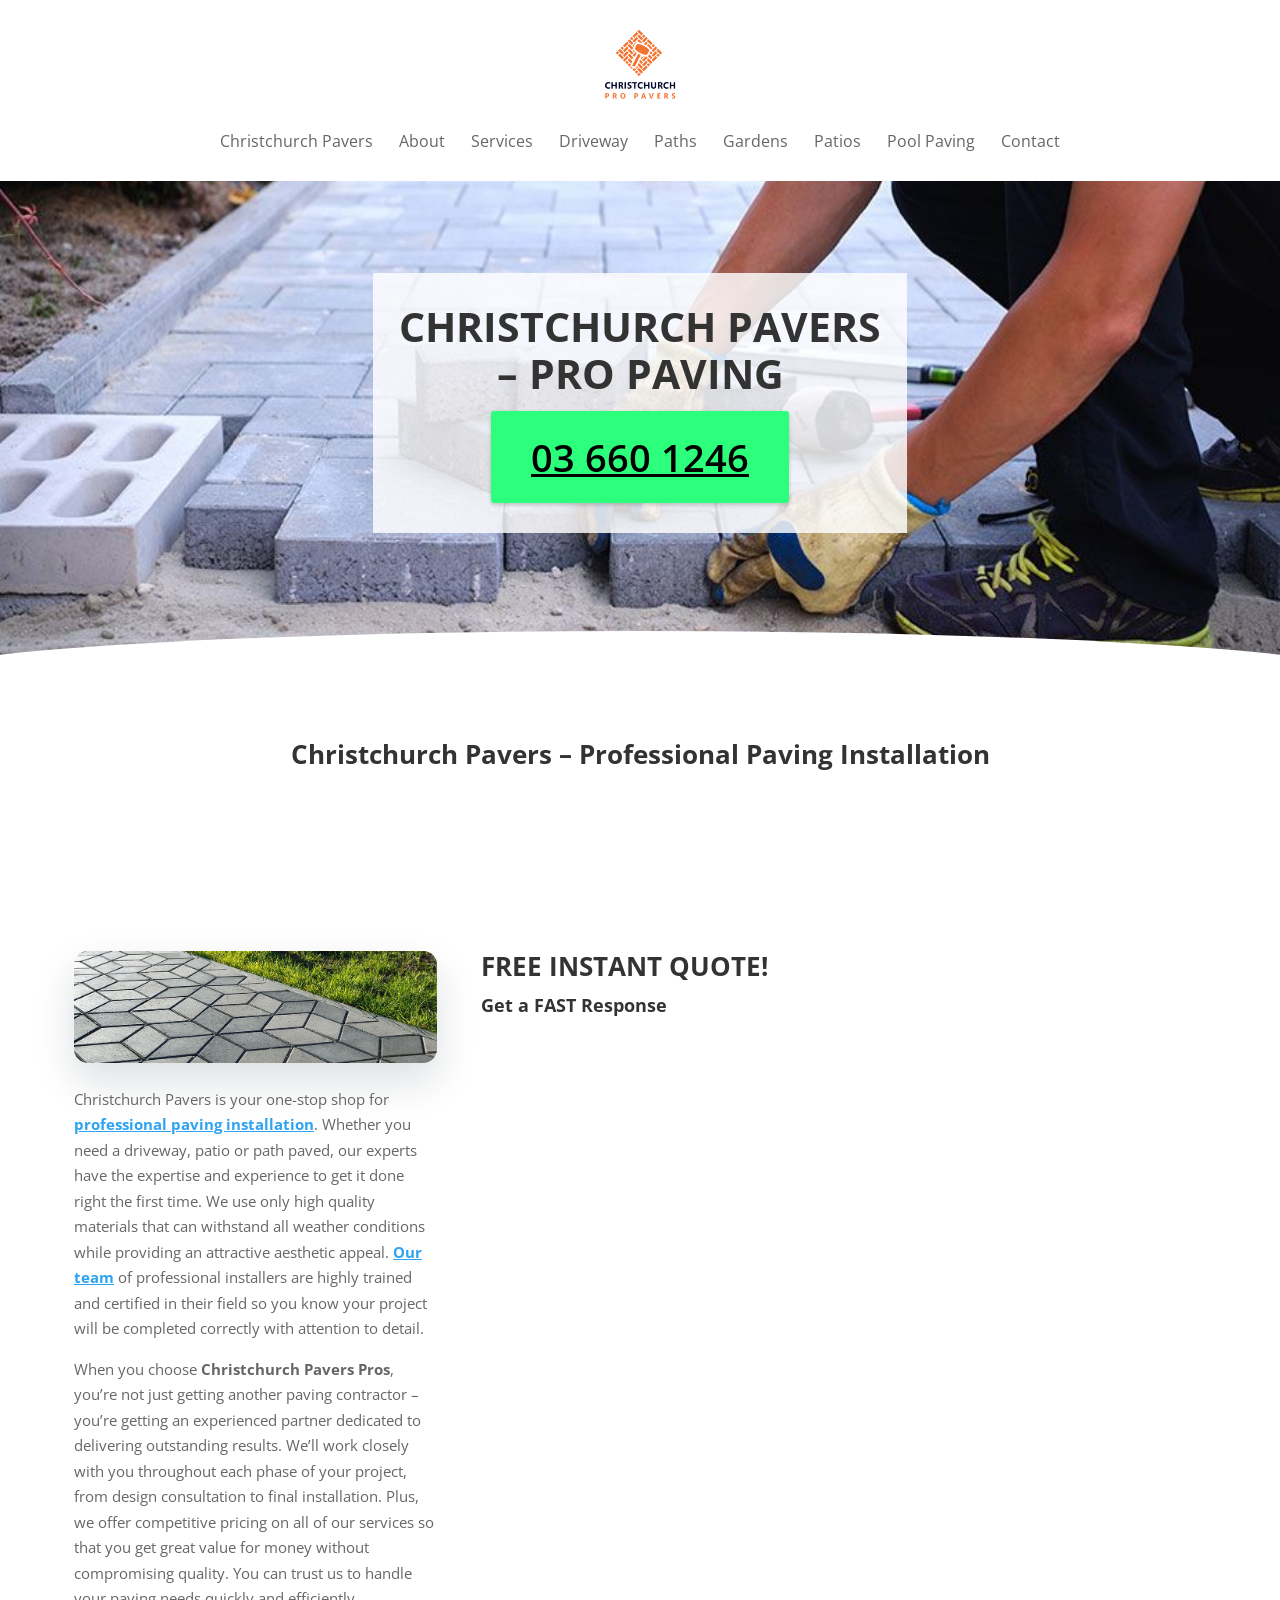
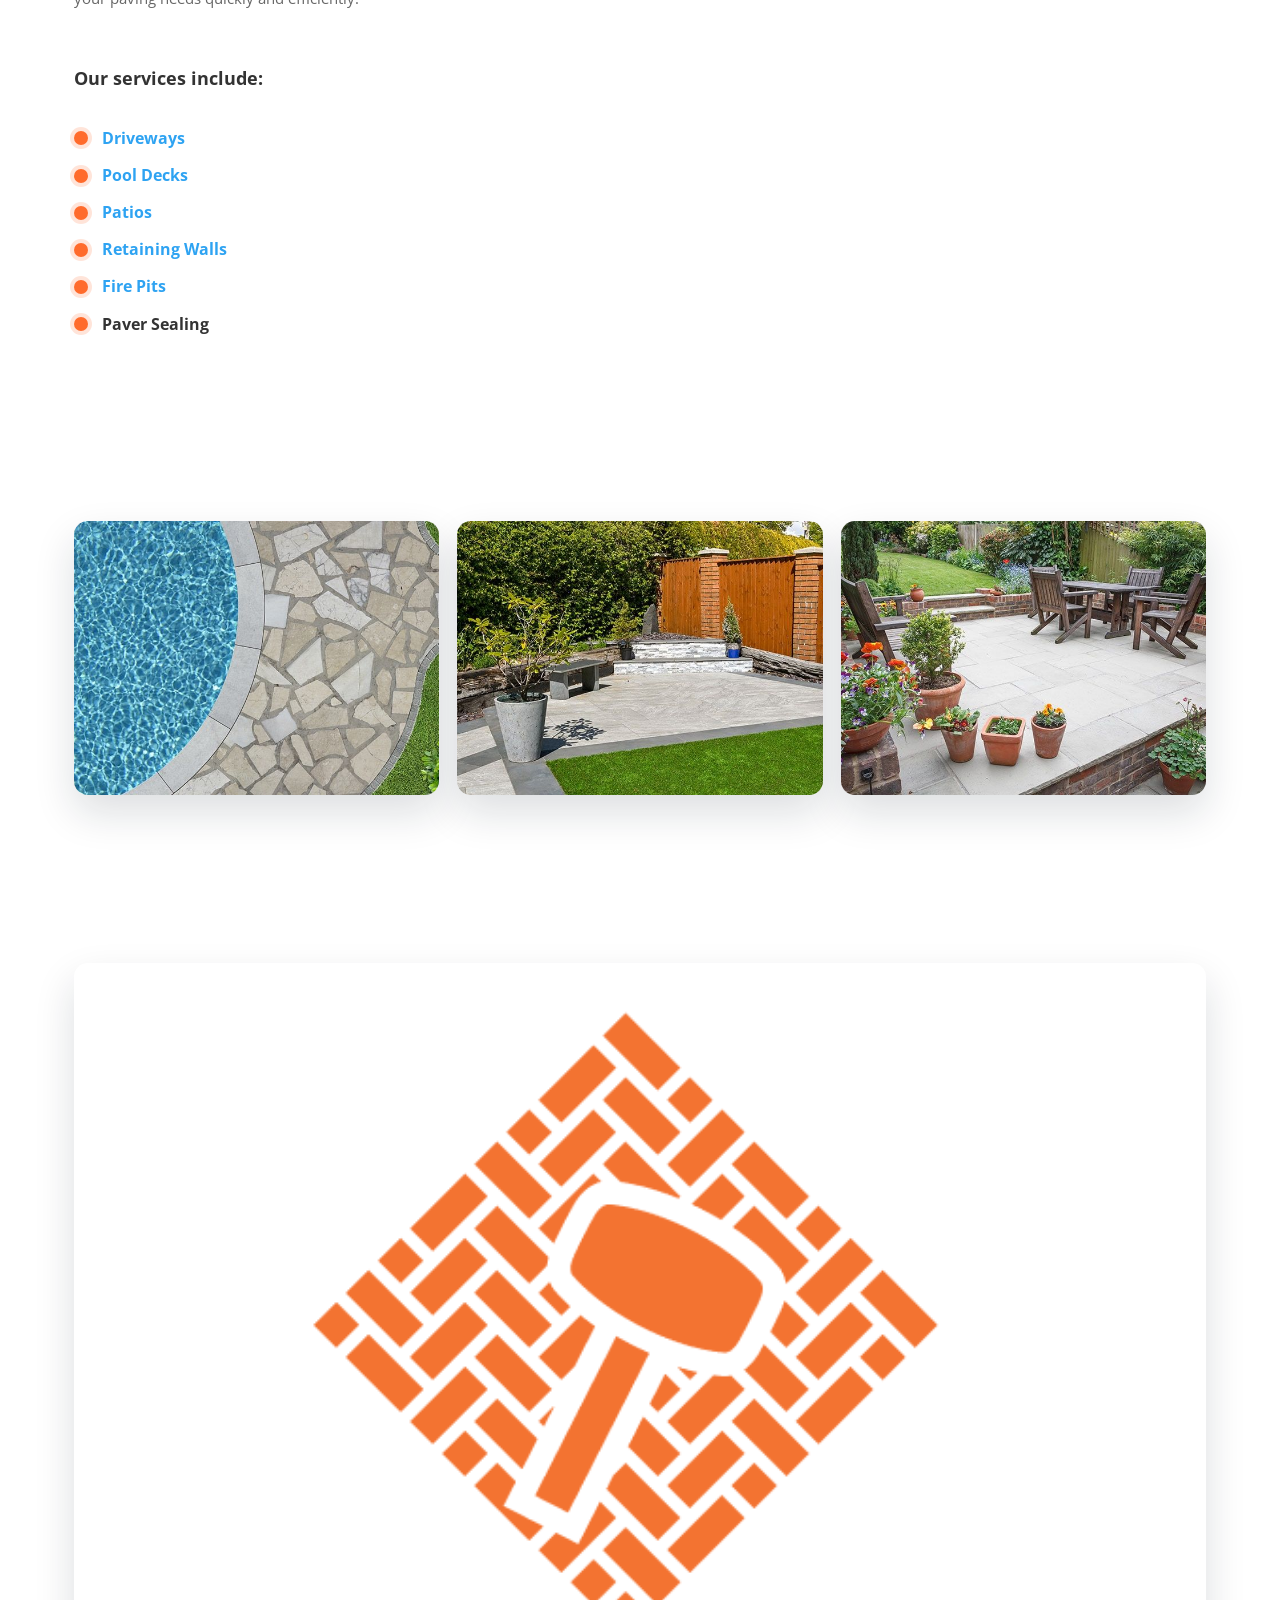
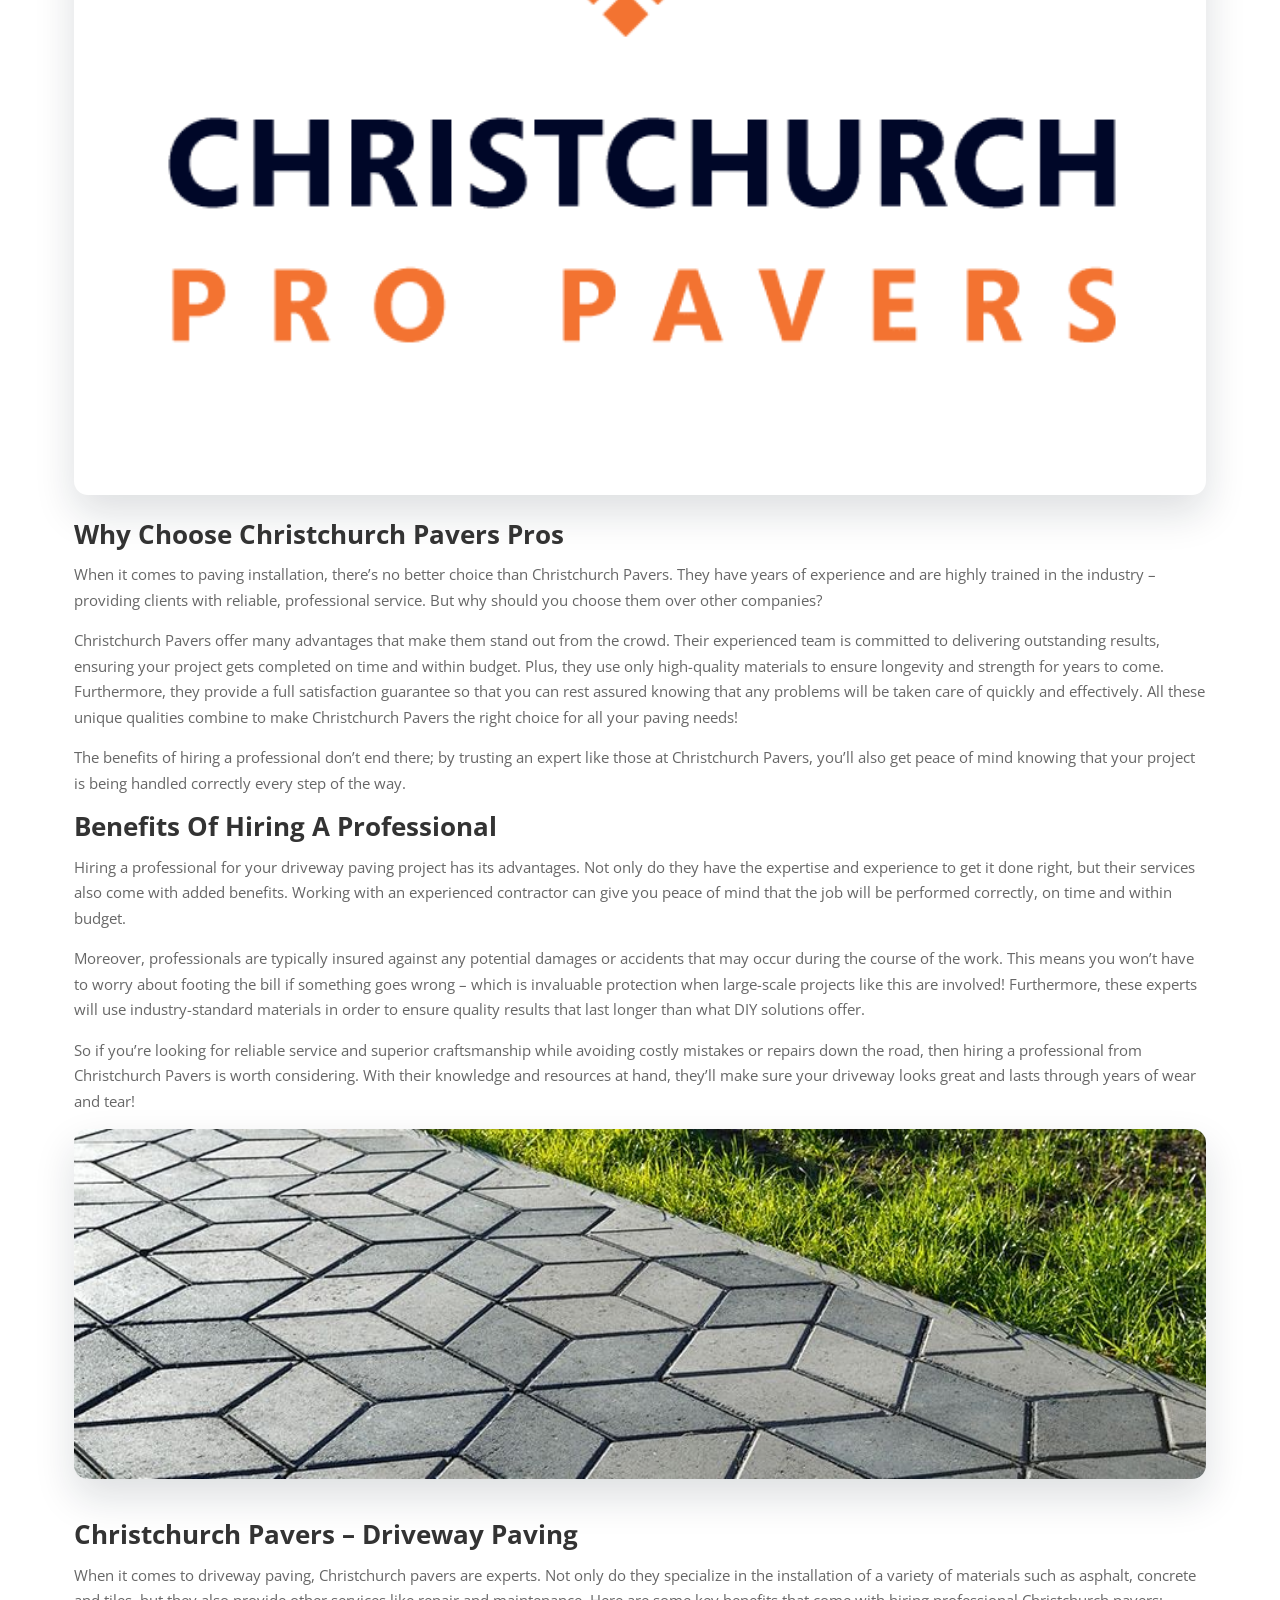
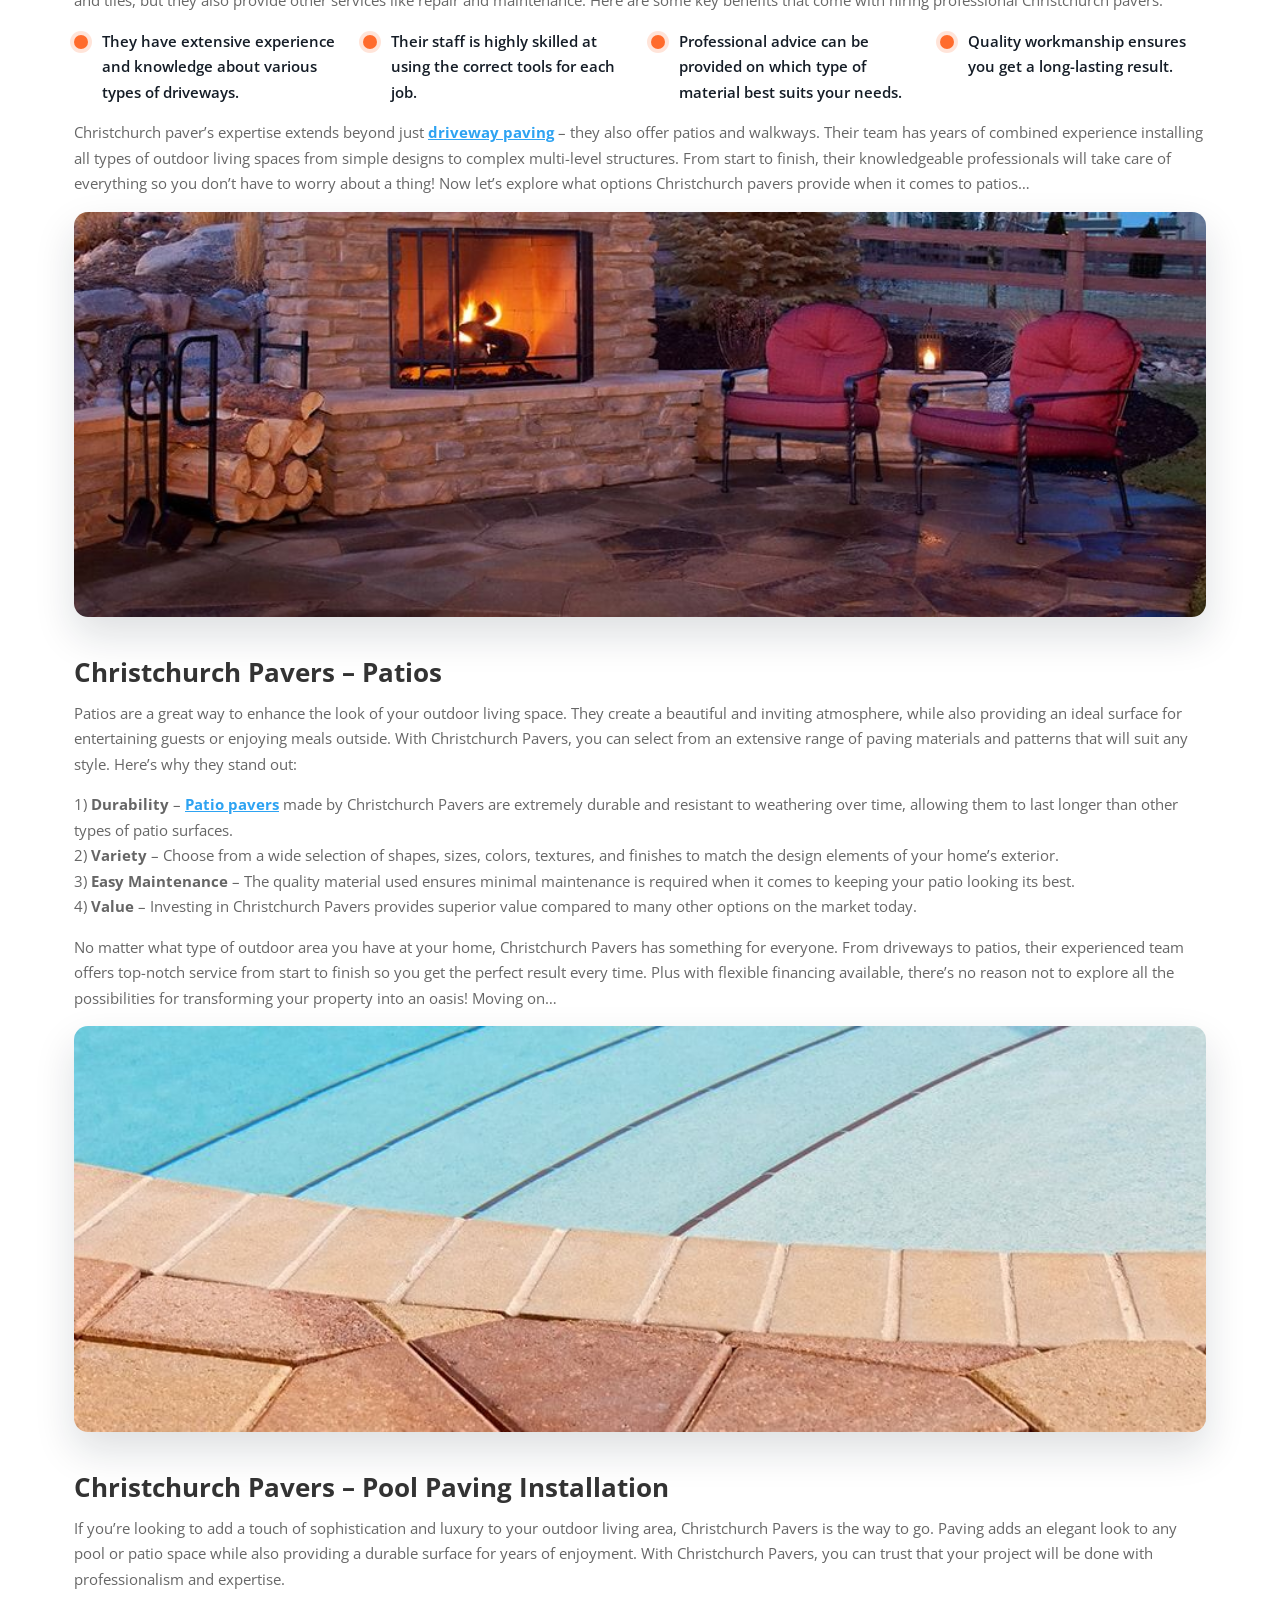
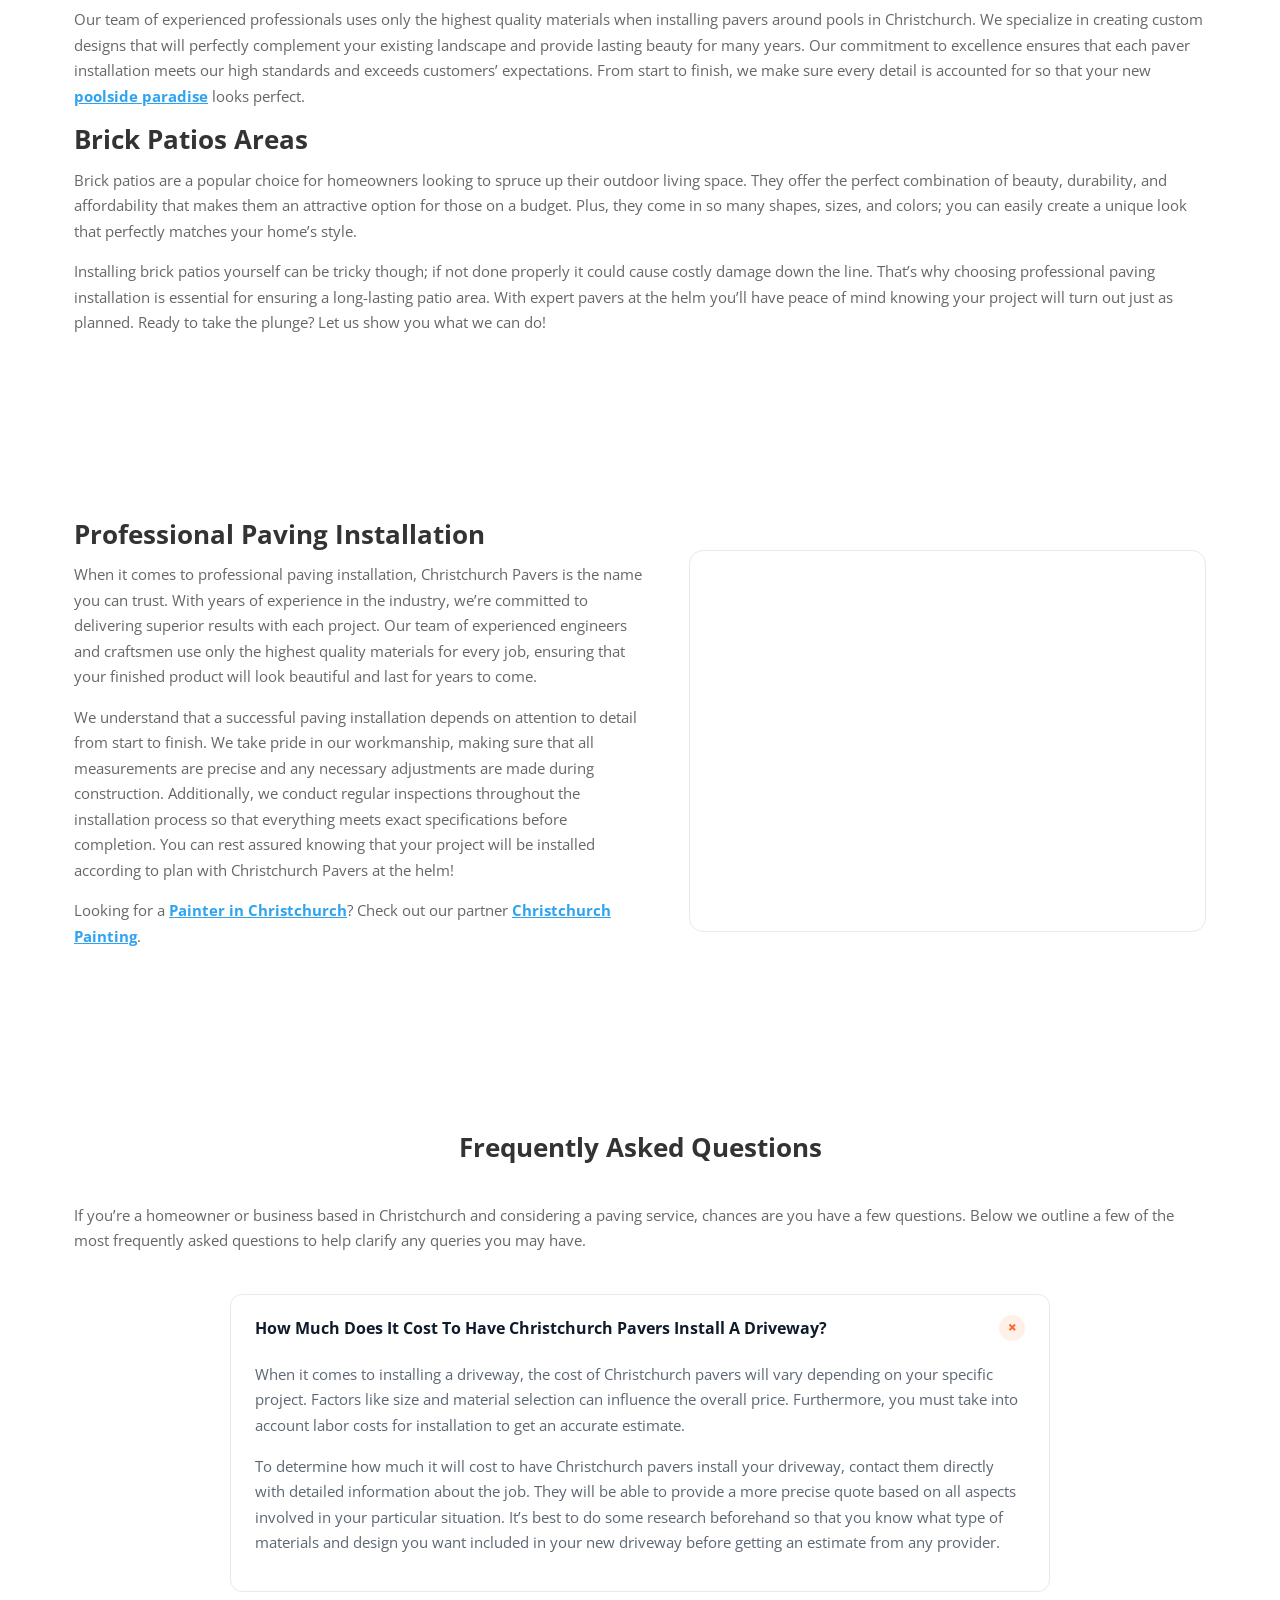
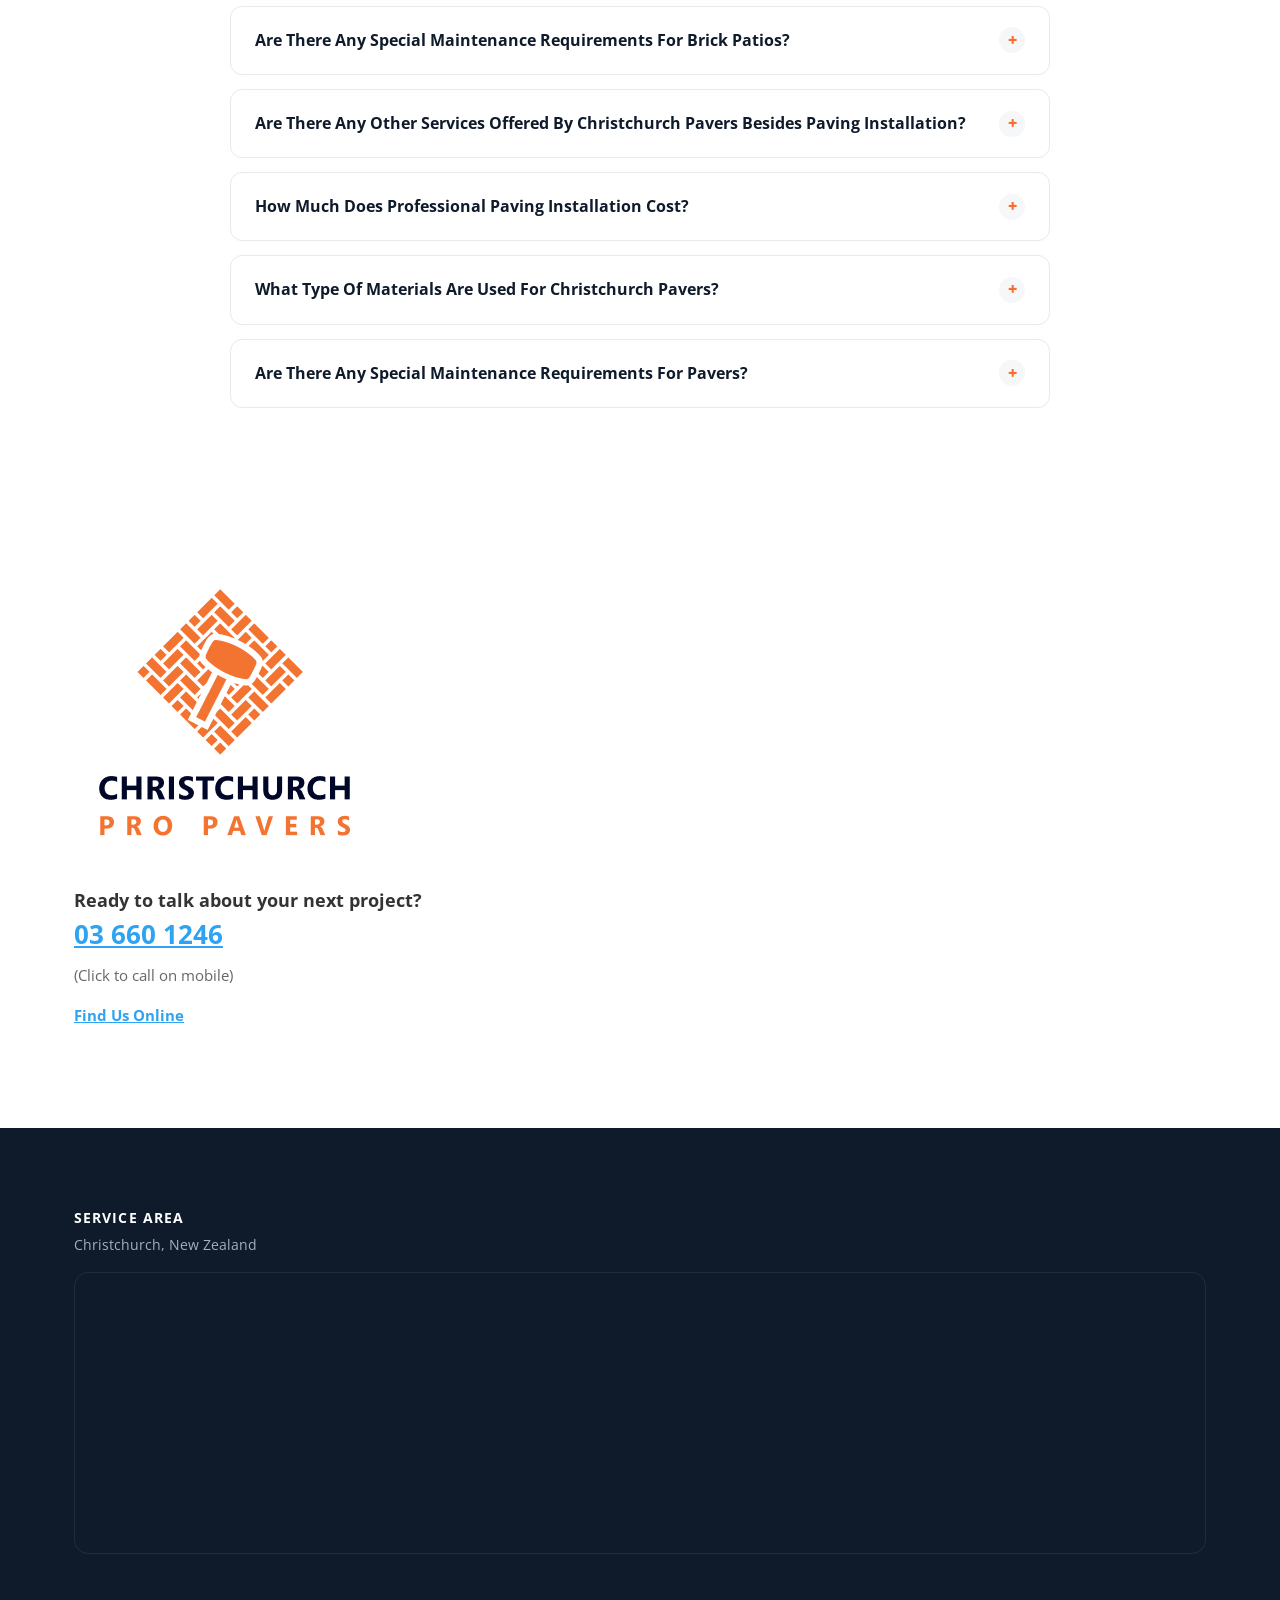
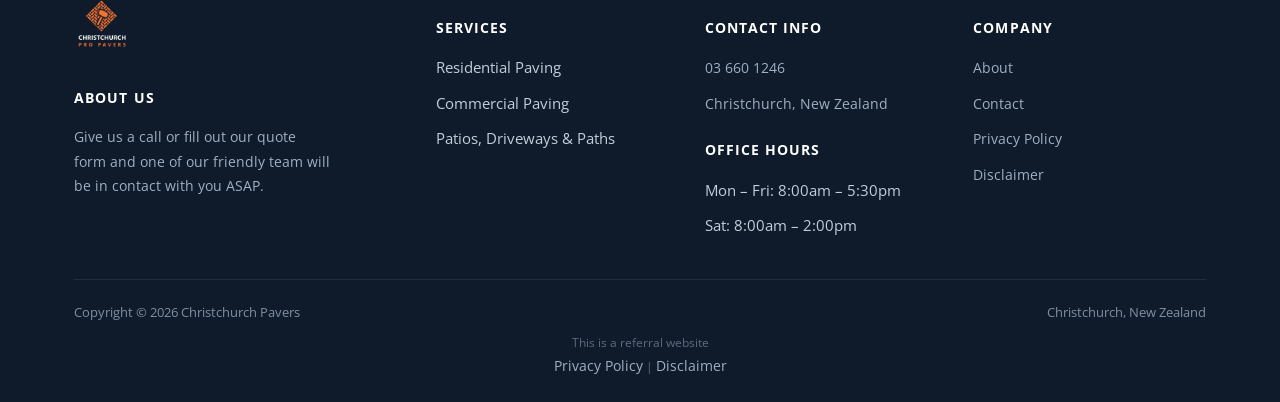
==== index.html @ 4f7d1d45 "Rebuild Christchurch Pavers as fast static site Co-Authored-By: Claude Sonnet 5.5 <noreply@anthropic" ====
<!doctype html>
<html lang="en-NZ">
<head>
<meta charset="UTF-8">
<meta name="viewport" content="width=device-width, initial-scale=1.0">
<link rel="icon" href="/favicon-32.png" sizes="32x32" type="image/png">
<link rel="icon" href="/favicon-192.png" sizes="192x192" type="image/png">
<link rel="apple-touch-icon" href="/apple-touch-icon.png">
<title>Christchurch Pavers - Quality Driveway and Path Paving Solutions</title>
<meta name="description" content="Christchurch Pavers offers a comprehensive range of driveway, pool, and pathway paving services to enhance the beauty of your property.">
<meta name="robots" content="index, follow, max-image-preview:large, max-snippet:-1, max-video-preview:-1">
<link rel="canonical" href="https://christchurchpavers.co.nz/">
<meta property="og:locale" content="en_US">
<meta property="og:type" content="website">
<meta property="og:title" content="Christchurch Pavers - Quality Driveway and Path Paving Solutions">
<meta property="og:description" content="Christchurch Pavers offers a comprehensive range of driveway, pool, and pathway paving services to enhance the beauty of your property.">
<meta property="og:url" content="https://christchurchpavers.co.nz/">
<meta property="og:site_name" content="Christchurch Pavers - Expert Paving">
<meta property="og:image" content="https://christchurchpavers.co.nz/images/Christchurch-Paving-Logo-Square-300x300.png">
<meta name="twitter:card" content="summary_large_image">
<script type="application/ld+json">{"@context": "https://schema.org", "@graph": [{"@type": "WebPage", "@id": "https://christchurchpavers.co.nz/", "url": "https://christchurchpavers.co.nz/", "name": "Christchurch Pavers - Quality Driveway and Path Paving Solutions", "isPartOf": {"@id": "https://christchurchpavers.co.nz/#website"}, "primaryImageOfPage": {"@id": "https://christchurchpavers.co.nz/#primaryimage"}, "image": {"@id": "https://christchurchpavers.co.nz/#primaryimage"}, "thumbnailUrl": "https://christchurchpavers.co.nz/images/Christchurch-Paving-Logo-Square-300x300.png", "datePublished": "2023-02-05T16:10:13+00:00", "dateModified": "2024-02-28T01:33:51+00:00", "description": "Christchurch Pavers offers a comprehensive range of driveway, pool, and pathway paving services to enhance the beauty of your property.", "breadcrumb": {"@id": "https://christchurchpavers.co.nz/#breadcrumb"}, "inLanguage": "en-US", "potentialAction": [{"@type": "ReadAction", "target": ["https://christchurchpavers.co.nz/"]}]}, {"@type": "ImageObject", "inLanguage": "en-US", "@id": "https://christchurchpavers.co.nz/#primaryimage", "url": "https://christchurchpavers.co.nz/images/Christchurch-Paving-Logo-Square.png", "contentUrl": "https://christchurchpavers.co.nz/images/Christchurch-Paving-Logo-Square.png", "width": 600, "height": 600, "caption": "Christchurch Pavers - Expert Paving"}, {"@type": "BreadcrumbList", "@id": "https://christchurchpavers.co.nz/#breadcrumb", "itemListElement": [{"@type": "ListItem", "position": 1, "name": "Home"}]}, {"@type": "WebSite", "@id": "https://christchurchpavers.co.nz/#website", "url": "https://christchurchpavers.co.nz/", "name": "Christchurch Pavers - Expert Paving", "description": "Christchurch Pavers - Transform Your Driveway, Pool and Paths", "inLanguage": "en-US"}]}</script>
<script type="application/ld+json">{"@context": "https://schema.org", "@type": "LocalBusiness", "name": "Christchurch Pavers", "image": "https://christchurchpavers.co.nz/images/Christchurch-Paving-Logo-Square.png.webp", "@id": "", "url": "https://christchurchpavers.co.nz/", "telephone": "03 660 1246", "address": {"@type": "PostalAddress", "streetAddress": "Christchurch", "addressLocality": "Christchurch", "postalCode": "8011", "addressCountry": "NZ"}, "geo": {"@type": "GeoCoordinates", "latitude": -43.5325812, "longitude": 172.6402414}, "openingHoursSpecification": [{"@type": "OpeningHoursSpecification", "dayOfWeek": ["Monday", "Tuesday", "Wednesday", "Thursday", "Friday"], "opens": "08:00", "closes": "17:30"}, {"@type": "OpeningHoursSpecification", "dayOfWeek": "Saturday", "opens": "08:00", "closes": "14:00"}]}</script>
<script type="application/ld+json">{"@context": "https://schema.org", "@type": "FAQPage", "mainEntity": [{"@type": "Question", "name": "How Much Does It Cost To Have Christchurch Pavers Install A Driveway?", "acceptedAnswer": {"@type": "Answer", "text": "When it comes to installing a driveway, the cost of Christchurch pavers will vary depending on your specific project. Factors like size and material selection can influence the overall price. Furthermore, you must take into account labor costs for installation to get an accurate estimate. To determine how much it will cost to have Christchurch pavers install your driveway, contact them directly with detailed information about the job. They will be able to provide a more precise quote based on all aspects involved in your particular situation. It’s best to do some research beforehand so that you know what type of materials and design you want included in your new driveway before getting an estimate from any provider."}}, {"@type": "Question", "name": "Are There Any Special Maintenance Requirements For Brick Patios?", "acceptedAnswer": {"@type": "Answer", "text": "When it comes to maintaining a brick patio, there are certain considerations that should be taken into account. Firstly, one needs to determine what type of material the patio is made of – whether it’s pavers or bricks – as this will affect the maintenance required. Secondly, regular sweeping and cleaning can help prevent dirt build-up and weeds from growing between the gaps in the bricks. Thirdly, sealing can also help protect against stains and fading due to weather exposure. Finally, if any repairs need to be done such as replacing cracked or missing bricks, they should be carried out promptly and correctly with appropriate materials for best results. It is also important to inspect your paver installation regularly and take corrective action when necessary. By following these steps you can ensure that your brick patio remains looking its best all year round!"}}, {"@type": "Question", "name": "Are There Any Other Services Offered By Christchurch Pavers Besides Paving Installation?", "acceptedAnswer": {"@type": "Answer", "text": "When it comes to outdoor paving, Christchurch Pavers offers a range of services beyond just installation. From design and construction assistance to maintenance and repair, they have you covered every step of the way. With their expertise in all things patio-related, clients can rest assured that any project entrusted to them will be done right the first time around. Christchurch Pavers also provides specialty products such as joint sand, sealers, edging stones, and more for an enhanced look and extended durability. They even offer complimentary consultations so customers can get accurate advice on what options best suit their needs – from choosing the perfect paver shape or style to selecting complementary colors and materials. All these extras make sure your patio is designed with longevity in mind. No matter which service you seek out, Christchurch Pavers has got you covered when it comes to creating beautiful patios that are built to last. Their knowledgeable staff can help guide even novice DIYers through each stage of the process up until completion – giving you peace of mind knowing that your new outdoor living space is properly taken care of at every turn!"}}, {"@type": "Question", "name": "How Much Does Professional Paving Installation Cost?", "acceptedAnswer": {"@type": "Answer", "text": "When it comes to professional paving installation, cost is an important factor. This type of project can vary greatly depending on the materials chosen, size and complexity of the job, as well as any special features you may want included. As such, there’s no one-size-fits-all answer when it comes to pricing out a pool paver installation in Christchurch. That being said, experienced professionals should be able to provide a reliable estimate based on your unique needs once they have seen the site and know exactly what is required. It’s best practice to get multiple quotes from different contractors before making a final decision – this way you’ll be sure that you’re getting the most competitive rate for quality work."}}, {"@type": "Question", "name": "What Type Of Materials Are Used For Christchurch Pavers?", "acceptedAnswer": {"@type": "Answer", "text": "When considering the installation of Christchurch pavers, it’s important to understand what type of materials are used. Pavers in this region tend to be composed of concrete or brick and come in a variety of colors and finishes. The material chosen is not only an aesthetic choice but also has an impact on wear-resistance and longevity: Concrete pavers – these offer durability and affordability for homeowners; they’re available in a wide range of colors and textures, making them a popular option. Brick pavers – made from clay, these long-lasting materials create an attractive look for driveways and pathways that require little maintenance. Granite pavers – with their natural beauty and robustness, granite can make any outdoor space stand out from the crowd while remaining resistant to weather damage. Limestone pavers – limestone’s subtle color variations bring a unique character to your landscape design while retaining its strength against foot traffic. No matter which material you choose, all provide excellent performance when correctly installed. Each paver offers its own benefits that will contribute to the overall appearance of your outdoor area – so deciding which one works best for you isn’t something to take lightly!"}}, {"@type": "Question", "name": "Are There Any Special Maintenance Requirements For Pavers?", "acceptedAnswer": {"@type": "Answer", "text": "Paving installation can be a great way to spruce up your outdoor space, but there are also important maintenance requirements that come along with it. Pavers require special attention in order for them to last and look their best. Therefore, it’s vital to understand the specific needs of your pavers before you make any investment into professional paving installation. The main thing that you need to keep an eye on when it comes to maintaining pavers is their joints. The sand or other material filling between the individual pavers may become displaced over time due to foot traffic or even weather conditions like rain or wind. When this happens, it will cause the surface of the pavement to sink which could lead to further damage down the line if left unchecked. To prevent this from happening, you should periodically check the jointing materials and re-fill any gaps as needed. Additionally, regular sweeping and pressure washing can help remove dirt buildup and keep your paver area looking its best."}}]}</script>
<link rel="preconnect" href="https://fonts.googleapis.com">
<link rel="preconnect" href="https://fonts.gstatic.com" crossorigin>
<link rel="preload" as="style" href="https://fonts.googleapis.com/css2?family=Open+Sans:wght@400;600;700;800&display=swap" onload="this.onload=null;this.rel='stylesheet'">
<noscript><link rel="stylesheet" href="https://fonts.googleapis.com/css2?family=Open+Sans:wght@400;600;700;800&display=swap"></noscript>
<link rel="stylesheet" href="/css/style.css">
</head>
<body class="">
<header class="classic">
  <div class="c-head wrap">
    <a href="/" class="brand"><img src="/images/Christchurch-Paving-Logo-Square.png" alt="Christchurch Pavers" width="600" height="600"></a>
    <nav class="links"><a href="/">Christchurch Pavers</a><a href="/about/">About</a><a href="/services/">Services</a><a href="/driveway-paving/">Driveway</a><a href="/paths-paving/">Paths</a><a href="/gardens-paving/">Gardens</a><a href="/patios-paving/">Patios</a><a href="/pool-paving/">Pool Paving</a><a href="/contact/">Contact</a></nav>
    <button type="button" class="hamburger-btn" id="hamburgerBtn" aria-label="Open menu" aria-expanded="false"><svg viewBox="0 0 24 24" fill="none" stroke="#fff" stroke-width="2.4" stroke-linecap="round" stroke-linejoin="round"><path d="M4 7h16M4 12h16M4 17h16"/></svg></button>
  </div>
  <div class="mobile-menu" id="mobileMenu"><a href="/">Christchurch Pavers</a><a href="/about/">About</a><a href="/services/">Services</a><a href="/driveway-paving/">Driveway</a><a href="/paths-paving/">Paths</a><a href="/gardens-paving/">Gardens</a><a href="/patios-paving/">Patios</a><a href="/pool-paving/">Pool Paving</a><a href="/contact/">Contact</a><a href="tel:036601246" class="mobile-menu-phone">Call 03 660 1246</a></div>
</header>
<main>
<section class="hero-c" id="top"><div class="hero-c-box"><div class="row"><div class="text"><h1>CHRISTCHURCH PAVERS – PRO PAVING</h1></div><p class="btn-wrap"><a class="btn btn-primary" href="tel:036601246">03 660 1246</a></p></div></div></section>
<section class=""><div class="wrap"><div class="row"><div class="text"><h2>Christchurch Pavers – Professional Paving Installation</h2></div></div></div></section>
<section class=""><div class="wrap"><div class="row cols cols-2 formrow"><div class="col"><div class="figure"><img src="/images/christchurch-pavers-pros-driveway.jpg" alt="Christchurch Pavers Northshore" width="929" height="287" loading="lazy" decoding="async"></div><div class="text"><p>Christchurch Pavers is your one-stop shop for <a href="/services/">professional paving installation</a>. Whether you need a driveway, patio or path paved, our experts have the expertise and experience to get it done right the first time. We use only high quality materials that can withstand all weather conditions while providing an attractive aesthetic appeal. <a href="/about/">Our team</a> of professional installers are highly trained and certified in their field so you know your project will be completed correctly with attention to detail.</p>
<p>When you choose <strong>Christchurch Pavers Pros</strong>, you’re not just getting another paving contractor – you’re getting an experienced partner dedicated to delivering outstanding results. We’ll work closely with you throughout each phase of your project, from design consultation to final installation. Plus, we offer competitive pricing on all of our services so that you get great value for money without compromising quality. You can trust us to handle your paving needs quickly and efficiently.</p>
<p>​</p>
<h3>Our services include:<br>​</h3>
<ul>
<li>
<h4><a href="https://taurangapaving.co.nz/driveway-paving/" target="_blank" rel="noopener"><strong>Driveways</strong></a></h4>
</li>
<li>
<h4><a href="https://taurangapaving.co.nz/pool-decks/" target="_blank" rel="noopener"><strong>Pool Decks</strong></a></h4>
</li>
<li>
<h4><a href="https://taurangapaving.co.nz/patios-paving/" target="_blank" rel="noopener"><strong>Patios</strong></a></h4>
</li>
<li>
<h4><a href="https://taurangapaving.co.nz/retaining-walls/" target="_blank" rel="noopener"><strong>Retaining Walls</strong></a></h4>
</li>
<li>
<h4><a href="https://taurangapaving.co.nz/fire-pits/" target="_blank" rel="noopener"><strong>Fire Pits</strong></a></h4>
</li>
<li>
<h4><strong>Paver Sealing​</strong></h4>
</li>
</ul></div></div><div class="col"><div class="text"><h2>FREE INSTANT QUOTE!</h2>
<h3>Get a FAST Response</h3></div><div class="form-card"><iframe src="https://api.leadconnectorhq.com/widget/form/TY1A37wV2h4h6ZM61Xh2" style="width:100%;height:100%;min-height:683px;border:none;border-radius:14px" id="inline-TY1A37wV2h4h6ZM61Xh2" data-layout="{'id':'INLINE'}" data-trigger-type="alwaysShow" data-trigger-value="" data-activation-type="alwaysActivated" data-activation-value="" data-deactivation-type="neverDeactivate" data-deactivation-value="" data-form-name="CHCH Pavers" data-height="683" data-layout-iframe-id="inline-TY1A37wV2h4h6ZM61Xh2" data-form-id="TY1A37wV2h4h6ZM61Xh2" data-cookie-consent="true" data-cookie-consent-provider="auto" title="CHCH Pavers"></iframe></div></div></div></div></section>
<section class=""><div class="wrap"><div class="row gallery-grid"><div class="figure"><img src="/images/christchurch-pavers-pros-pool-decking-1.jpg" alt="Christchurch Pool Decking pavers" width="800" height="480" loading="lazy" decoding="async"></div><div class="figure"><img src="/images/christchurch-pavers-pros-outdoor-spaces.jpg" alt="Patio Builders BOP" width="800" height="480" loading="lazy" decoding="async"></div><div class="figure"><img src="/images/christchurch-pavers-pros-patio-1.jpg" alt="Christchurch New patio design" width="800" height="480" loading="lazy" decoding="async"></div></div></div></section>
<section class=""><div class="wrap"><div class="row"><div class="figure"><img src="/images/Christchurch-Paving-Logo-Square.png" alt="Christchurch Pavers - Expert Paving" width="600" height="600" loading="lazy" decoding="async"></div><div class="text"><h2>Why Choose Christchurch Pavers Pros</h2>
<p>When it comes to paving installation, there’s no better choice than Christchurch Pavers. They have years of experience and are highly trained in the industry – providing clients with reliable, professional service. But why should you choose them over other companies?</p>
<p>Christchurch Pavers offer many advantages that make them stand out from the crowd. Their experienced team is committed to delivering outstanding results, ensuring your project gets completed on time and within budget. Plus, they use only high-quality materials to ensure longevity and strength for years to come. Furthermore, they provide a full satisfaction guarantee so that you can rest assured knowing that any problems will be taken care of quickly and effectively. All these unique qualities combine to make Christchurch Pavers the right choice for all your paving needs!</p>
<p>The benefits of hiring a professional don’t end there; by trusting an expert like those at Christchurch Pavers, you’ll also get peace of mind knowing that your project is being handled correctly every step of the way.</p></div><div class="text"><h2>Benefits Of Hiring A Professional</h2>
<p>Hiring a professional for your driveway paving project has its advantages. Not only do they have the expertise and experience to get it done right, but their services also come with added benefits. Working with an experienced contractor can give you peace of mind that the job will be performed correctly, on time and within budget.</p>
<p>Moreover, professionals are typically insured against any potential damages or accidents that may occur during the course of the work. This means you won’t have to worry about footing the bill if something goes wrong – which is invaluable protection when large-scale projects like this are involved! Furthermore, these experts will use industry-standard materials in order to ensure quality results that last longer than what DIY solutions offer.</p>
<p>So if you’re looking for reliable service and superior craftsmanship while avoiding costly mistakes or repairs down the road, then hiring a professional from Christchurch Pavers is worth considering. With their knowledge and resources at hand, they’ll make sure your driveway looks great and lasts through years of wear and tear!</p>
</div><div class="figure"><img src="/images/christchurch-pavers-pros-driveway.jpg" alt="Christchurch Pavers in Northshore Image" width="929" height="287" loading="lazy" decoding="async"></div></div><div class="row"><div class="text"><h2>Christchurch Pavers – Driveway Paving</h2>
<p>When it comes to driveway paving, Christchurch pavers are experts. Not only do they specialize in the installation of a variety of materials such as asphalt, concrete and tiles, but they also provide other services like repair and maintenance. Here are some key benefits that come with hiring professional Christchurch pavers:</p>
<ul>
<li>They have extensive experience and knowledge about various types of driveways.</li>
<li>Their staff is highly skilled at using the correct tools for each job.</li>
<li>Professional advice can be provided on which type of material best suits your needs.</li>
<li>Quality workmanship ensures you get a long-lasting result.</li>
</ul>
<p>Christchurch paver’s expertise extends beyond just <a href="/driveway-paving/">driveway paving</a> – they also offer patios and walkways. Their team has years of combined experience installing all types of outdoor living spaces from simple designs to complex multi-level structures. From start to finish, their knowledgeable professionals will take care of everything so you don’t have to worry about a thing! Now let’s explore what options Christchurch pavers provide when it comes to patios…</p></div><div class="figure"><img src="/images/christchurch-pavers-patio-pavers.jpg" alt="Patio Paving today" width="929" height="333" loading="lazy" decoding="async"></div></div><div class="row"><div class="text"><h2>Christchurch Pavers – Patios</h2>
<p>Patios are a great way to enhance the look of your outdoor living space. They create a beautiful and inviting atmosphere, while also providing an ideal surface for entertaining guests or enjoying meals outside. With Christchurch Pavers, you can select from an extensive range of paving materials and patterns that will suit any style. Here’s why they stand out:</p>
<p>1) <strong>Durability</strong> – <a href="/patios-paving/">Patio pavers</a> made by Christchurch Pavers are extremely durable and resistant to weathering over time, allowing them to last longer than other types of patio surfaces.<br>2) <strong>Variety</strong> – Choose from a wide selection of shapes, sizes, colors, textures, and finishes to match the design elements of your home’s exterior.<br>3) <strong>Easy Maintenance</strong> – The quality material used ensures minimal maintenance is required when it comes to keeping your patio looking its best.<br>4) <strong>Value</strong> – Investing in Christchurch Pavers provides superior value compared to many other options on the market today.</p>
<p>No matter what type of outdoor area you have at your home, Christchurch Pavers has something for everyone. From driveways to patios, their experienced team offers top-notch service from start to finish so you get the perfect result every time. Plus with flexible financing available, there’s no reason not to explore all the possibilities for transforming your property into an oasis! Moving on…</p></div><div class="figure"><img src="/images/christchurch-pavers-pros-pool-decking.jpg" alt="Pool Paving Around Deck" width="929" height="333" loading="lazy" decoding="async"></div></div><div class="row"><div class="text"><h2>Christchurch Pavers – Pool Paving Installation</h2>
<p>If you’re looking to add a touch of sophistication and luxury to your outdoor living area, Christchurch Pavers is the way to go. Paving adds an elegant look to any pool or patio space while also providing a durable surface for years of enjoyment. With Christchurch Pavers, you can trust that your project will be done with professionalism and expertise.</p>
<p>Our team of experienced professionals uses only the highest quality materials when installing pavers around pools in Christchurch. We specialize in creating custom designs that will perfectly complement your existing landscape and provide lasting beauty for many years. Our commitment to excellence ensures that each paver installation meets our high standards and exceeds customers’ expectations. From start to finish, we make sure every detail is accounted for so that your new <a href="/pool-paving/">poolside paradise</a> looks perfect.</p></div><div class="text"><h2>Brick Patios Areas</h2>
<p>Brick patios are a popular choice for homeowners looking to spruce up their outdoor living space. They offer the perfect combination of beauty, durability, and affordability that makes them an attractive option for those on a budget. Plus, they come in so many shapes, sizes, and colors; you can easily create a unique look that perfectly matches your home’s style.</p>
<p>Installing brick patios yourself can be tricky though; if not done properly it could cause costly damage down the line. That’s why choosing professional paving installation is essential for ensuring a long-lasting patio area. With expert pavers at the helm you’ll have peace of mind knowing your project will turn out just as planned. Ready to take the plunge? Let us show you what we can do!</p></div></div></div></section>
<section class=""><div class="wrap"><div class="row cols cols-2"><div class="col"><div class="text"><h2>Professional Paving Installation</h2>
<p>When it comes to professional paving installation, Christchurch Pavers is the name you can trust. With years of experience in the industry, we’re committed to delivering superior results with each project. Our team of experienced engineers and craftsmen use only the highest quality materials for every job, ensuring that your finished product will look beautiful and last for years to come.</p>
<p>We understand that a successful paving installation depends on attention to detail from start to finish. We take pride in our workmanship, making sure that all measurements are precise and any necessary adjustments are made during construction. Additionally, we conduct regular inspections throughout the installation process so that everything meets exact specifications before completion. You can rest assured knowing that your project will be installed according to plan with Christchurch Pavers at the helm!</p>
<p>Looking for a <a href="https://goo.gl/maps/KD5RvNGkW3vknn8KA" target="_blank" rel="noopener">Painter in Christchurch</a>? Check out our partner <a href="https://painterchristchurch.co.nz/" target="_blank" rel="noopener">Christchurch Painting</a>.</p></div></div><div class="col"><div class="map-embed"><iframe src="https://www.google.com/maps/embed?pb=!1m14!1m8!1m3!1d185185.91085428037!2d172.5990013!3d-43.5121424!3m2!1i1024!2i768!4f13.1!3m3!1m2!1s0x63103019b7ceca25%3A0xc0f442629fc6bc9a!2sChristchurch%20Paving%20Pros!5e0!3m2!1sen!2snz!4v1676920658670!5m2!1sen!2snz" width="600" height="380" style="border:0" allowfullscreen loading="lazy" referrerpolicy="no-referrer-when-downgrade" title="Christchurch Pavers service area map"></iframe></div></div></div></div></section>
<section class=""><div class="wrap"><div class="row"><div class="text"><h2>Frequently Asked Questions</h2></div></div><div class="row"><div class="text"><p>If you’re a homeowner or business based in Christchurch and considering a paving service, chances are you have a few questions. Below we outline a few of the most frequently asked questions to help clarify any queries you may have.</p></div></div><div class="row"><div class="faq-wrap"><details class="faq-item" open><summary>How Much Does It Cost To Have Christchurch Pavers Install A Driveway?<span class="faq-icon">+</span></summary><div class="faq-answer"><p>When it comes to installing a driveway, the cost of Christchurch pavers will vary depending on your specific project. Factors like size and material selection can influence the overall price. Furthermore, you must take into account labor costs for installation to get an accurate estimate.</p>
<p>To determine how much it will cost to have Christchurch pavers install your driveway, contact them directly with detailed information about the job. They will be able to provide a more precise quote based on all aspects involved in your particular situation. It’s best to do some research beforehand so that you know what type of materials and design you want included in your new driveway before getting an estimate from any provider.</p></div></details><details class="faq-item" ><summary>Are There Any Special Maintenance Requirements For Brick Patios?<span class="faq-icon">+</span></summary><div class="faq-answer"><p>When it comes to maintaining a brick patio, there are certain considerations that should be taken into account. Firstly, one needs to determine what type of material the patio is made of – whether it’s pavers or bricks – as this will affect the maintenance required. Secondly, regular sweeping and cleaning can help prevent dirt build-up and weeds from growing between the gaps in the bricks. Thirdly, sealing can also help protect against stains and fading due to weather exposure.</p>
<p>Finally, if any repairs need to be done such as replacing cracked or missing bricks, they should be carried out promptly and correctly with appropriate materials for best results. It is also important to inspect your paver installation regularly and take corrective action when necessary. By following these steps you can ensure that your brick patio remains looking its best all year round!</p></div></details><details class="faq-item" ><summary>Are There Any Other Services Offered By Christchurch Pavers Besides Paving Installation?<span class="faq-icon">+</span></summary><div class="faq-answer"><p>When it comes to outdoor paving, Christchurch Pavers offers a range of services beyond just installation. From design and construction assistance to maintenance and repair, they have you covered every step of the way. With their expertise in all things patio-related, clients can rest assured that any project entrusted to them will be done right the first time around.</p>
<p>Christchurch Pavers also provides specialty products such as joint sand, sealers, edging stones, and more for an enhanced look and extended durability. They even offer complimentary consultations so customers can get accurate advice on what options best suit their needs – from choosing the perfect paver shape or style to selecting complementary colors and materials. All these extras make sure your patio is designed with longevity in mind.</p>
<p>No matter which service you seek out, Christchurch Pavers has got you covered when it comes to creating beautiful patios that are built to last. Their knowledgeable staff can help guide even novice DIYers through each stage of the process up until completion – giving you peace of mind knowing that your new outdoor living space is properly taken care of at every turn!</p></div></details><details class="faq-item" ><summary>How Much Does Professional Paving Installation Cost?<span class="faq-icon">+</span></summary><div class="faq-answer"><p>When it comes to professional paving installation, cost is an important factor. This type of project can vary greatly depending on the materials chosen, size and complexity of the job, as well as any special features you may want included. As such, there’s no one-size-fits-all answer when it comes to pricing out a pool paver installation in Christchurch.</p>
<p>That being said, experienced professionals should be able to provide a reliable estimate based on your unique needs once they have seen the site and know exactly what is required. It’s best practice to get multiple quotes from different contractors before making a final decision – this way you’ll be sure that you’re getting the most competitive rate for quality work.</p></div></details><details class="faq-item" ><summary>What Type Of Materials Are Used For Christchurch Pavers?<span class="faq-icon">+</span></summary><div class="faq-answer"><p>When considering the installation of Christchurch pavers, it’s important to understand what type of materials are used. Pavers in this region tend to be composed of concrete or brick and come in a variety of colors and finishes. The material chosen is not only an aesthetic choice but also has an impact on wear-resistance and longevity:</p>
<p>Concrete pavers – these offer durability and affordability for homeowners; they’re available in a wide range of colors and textures, making them a popular option.<br>Brick pavers – made from clay, these long-lasting materials create an attractive look for driveways and pathways that require little maintenance.<br>Granite pavers – with their natural beauty and robustness, granite can make any outdoor space stand out from the crowd while remaining resistant to weather damage.<br>Limestone pavers – limestone’s subtle color variations bring a unique character to your landscape design while retaining its strength against foot traffic.</p>
<p>No matter which material you choose, all provide excellent performance when correctly installed. Each paver offers its own benefits that will contribute to the overall appearance of your outdoor area – so deciding which one works best for you isn’t something to take lightly!</p></div></details><details class="faq-item" ><summary>Are There Any Special Maintenance Requirements For Pavers?<span class="faq-icon">+</span></summary><div class="faq-answer"><p>Paving installation can be a great way to spruce up your outdoor space, but there are also important maintenance requirements that come along with it. Pavers require special attention in order for them to last and look their best. Therefore, it’s vital to understand the specific needs of your pavers before you make any investment into professional paving installation.</p>
<p>The main thing that you need to keep an eye on when it comes to maintaining pavers is their joints. The sand or other material filling between the individual pavers may become displaced over time due to foot traffic or even weather conditions like rain or wind. When this happens, it will cause the surface of the pavement to sink which could lead to further damage down the line if left unchecked. To prevent this from happening, you should periodically check the jointing materials and re-fill any gaps as needed. Additionally, regular sweeping and pressure washing can help remove dirt buildup and keep your paver area looking its best.</p></div></details></div></div></div></section>
<section class=""><div class="wrap"><div class="row"><div class="text"><h2><img src="/images/Christchurch-Paving-Logo-Square-300x300.png" alt="Christchurch Pavers - Expert Paving" width="300" height="300" loading="lazy" decoding="async"></h2>
<h3>Ready to talk about your next project?</h3>

<h2><a href="tel:036601246">03 660 1246</a></h2>
<p>(Click to call on mobile)</p></div><div class="text"><p><a href="/find-us-online/">Find Us Online</a></p></div></div></div></section>
</main>
<footer>
  <div class="wrap">
    <div class="footer-map-head"><h4>Service Area</h4><p>Christchurch, New Zealand</p></div><div class="footer-map"><iframe src="https://www.google.com/maps/embed?pb=!1m14!1m8!1m3!1d185185.91085428037!2d172.5990013!3d-43.5121424!3m2!1i1024!2i768!4f13.1!3m3!1m2!1s0x63103019b7ceca25%3A0xc0f442629fc6bc9a!2sChristchurch%20Paving%20Pros!5e0!3m2!1sen!2snz!4v1676920658670!5m2!1sen!2snz" width="600" height="280" style="border:0" allowfullscreen loading="lazy" referrerpolicy="no-referrer-when-downgrade" title="Christchurch Pavers service area map"></iframe></div>
    <div class="footer-grid "><div class="footer-brand"><a href="/" class="brand"><img src="/images/Christchurch-Paving-Logo-White.png" alt="Christchurch Pavers" width="600" height="600" loading="lazy"></a><h4>About us</h4><p>Give us a call or fill out our quote form and one of our friendly team will be in contact with you ASAP.</p></div><div><h4>Services</h4><ul><li>Residential Paving</li><li>Commercial Paving</li><li>Patios, Driveways &amp; Paths</li></ul></div><div><h4>Contact Info</h4><ul><li><a href="tel:036601246">03 660 1246</a></li><li><a href="https://goo.gl/maps/d7b6jGECNxzyZ2qC6" target="_blank" rel="noopener">Christchurch, New Zealand</a></li></ul><h4 style="margin-top:22px;">Office Hours</h4><ul><li>Mon &ndash; Fri: 8:00am &ndash; 5:30pm</li><li>Sat: 8:00am &ndash; 2:00pm</li></ul></div><div><h4>Company</h4><ul><li><a href="/about/">About</a></li><li><a href="/contact/">Contact</a></li><li><a href="/privacy-policy/">Privacy Policy</a></li><li><a href="/disclaimer/">Disclaimer</a></li></ul></div></div>
    <div class="footer-bottom"><span>Copyright &copy; 2026 Christchurch Pavers</span><span>Christchurch, New Zealand</span></div>
    <div class="footer-disclosure">This is a referral website<br><a href="/privacy-policy/">Privacy Policy</a> | <a href="/disclaimer/">Disclaimer</a></div>
  </div>
</footer>
<script>
(function(){var b=document.getElementById('hamburgerBtn'),m=document.getElementById('mobileMenu');if(!b||!m)return;b.addEventListener('click',function(){var o=m.classList.toggle('open');b.setAttribute('aria-expanded',o?'true':'false');});})();
</script>
<script src="https://link.msgsndr.com/js/form_embed.js" defer></script>
</body>
</html>
---- css/style.css ----
:root{
    --navy:#0f1b2b;
    --navy-2:#16283f;
    --orange:#ff6b2c;
    --orange-2:#ff8a4c;
    --paper:#f6f7f9;
    --ink:#141c26;
    --muted:#5b6673;
    --line:#e6e9ee;
    --white:#ffffff;
    --radius:14px;
    --shadow:0 10px 30px rgba(15,27,43,0.08);
    --maxw:1180px;
  }
  *{box-sizing:border-box;}
  html{scroll-behavior:smooth;}
  body{
    margin:0;
    font-family:'Inter',-apple-system,BlinkMacSystemFont,'Segoe UI',sans-serif;
    color:var(--ink);
    background:var(--white);
    line-height:1.6;
  }
  img{max-width:100%;display:block;}
  a{color:inherit;}
  .wrap{max-width:var(--maxw);margin:0 auto;padding:0 24px;}
  h1,h2,h3{font-weight:800;line-height:1.15;margin:0 0 .5em;}
  h2{font-size:clamp(1.7rem,3vw,2.4rem);}
  h3{font-size:1.15rem;}
  p{color:var(--muted);margin:0 0 1em;}
  .eyebrow{
    display:inline-flex;align-items:center;gap:8px;
    text-transform:uppercase;letter-spacing:.08em;font-size:.75rem;font-weight:700;
    color:var(--orange);margin-bottom:12px;
  }
  .eyebrow::before{content:"";width:22px;height:2px;background:var(--orange);display:inline-block;}
  .btn{
    display:inline-flex;align-items:center;justify-content:center;gap:8px;
    padding:15px 28px;border-radius:999px;font-weight:700;font-size:.95rem;
    text-decoration:none;cursor:pointer;border:2px solid transparent;transition:transform .15s ease, box-shadow .15s ease, background .15s ease;
  }
  .btn:hover{transform:translateY(-2px);}
  .btn-primary{background:var(--orange);color:var(--white);box-shadow:0 8px 20px rgba(255,107,44,.35);}
  .btn-primary:hover{background:var(--orange-2);}
  .btn-outline{background:transparent;border-color:rgba(255,255,255,.35);color:var(--white);}
  .btn-outline:hover{border-color:var(--white);}
  .btn-dark{background:var(--navy);color:var(--white);}

  /* Header */
  header{
    position:sticky;top:0;z-index:50;background:rgba(15,27,43,.96);backdrop-filter:blur(6px);
    border-bottom:1px solid rgba(255,255,255,.06);
  }
  .nav{display:flex;align-items:center;justify-content:space-between;padding:16px 24px;}
  .brand{display:flex;align-items:center;gap:10px;color:var(--white);text-decoration:none;font-weight:800;font-size:1.05rem;letter-spacing:.01em;}
  .brand-mark{
    width:34px;height:32px;display:flex;align-items:center;flex-shrink:0;
  }
  .brand-mark svg{width:34px;height:32px;}
  .brand small{display:block;font-size:.65rem;font-weight:600;color:#9fb0c3;letter-spacing:.12em;text-transform:uppercase;}
  nav.links{display:flex;align-items:center;gap:32px;}
  nav.links a{color:#cfd8e3;text-decoration:none;font-weight:600;font-size:.92rem;}
  nav.links a:hover{color:var(--white);}
  .nav-item{position:relative;display:flex;align-items:center;padding:24px 0;margin:-24px 0;}
  .nav-item > a{display:flex;align-items:center;gap:5px;}
  .nav-item > a svg{width:13px;height:13px;stroke:currentColor;transition:transform .18s ease;}
  .nav-item:hover > a svg{transform:rotate(180deg);}
  .nav-dropdown{
    position:absolute;top:100%;left:0;margin-top:2px;
    background:var(--navy-2);border:1px solid rgba(255,255,255,.1);border-radius:12px;
    padding:8px;min-width:220px;box-shadow:0 22px 44px rgba(0,0,0,.4);
    opacity:0;visibility:hidden;transform:translateY(-6px);transition:opacity .18s ease, transform .18s ease, visibility .18s ease;
    z-index:60;
  }
  .nav-item:hover .nav-dropdown{opacity:1;visibility:visible;transform:translateY(0);}
  .nav-dropdown a{display:block;padding:10px 12px;border-radius:8px;color:#cfd8e3;font-weight:600;font-size:.88rem;}
  .nav-dropdown a:hover{background:rgba(255,255,255,.07);color:var(--white);}
  .nav-cta{display:flex;align-items:center;gap:14px;}
  .phone-pill{
    display:flex;align-items:center;gap:8px;color:var(--white);text-decoration:none;font-weight:700;font-size:.92rem;
  }
  .phone-pill svg{width:16px;height:16px;stroke:var(--orange);}
  .menu-toggle{display:none;background:none;border:none;color:var(--white);font-size:1.6rem;cursor:pointer;}
  .hamburger-btn{
    display:none;width:42px;height:42px;border-radius:10px;background:var(--orange);border:none;
    align-items:center;justify-content:center;cursor:pointer;flex-shrink:0;box-shadow:0 8px 20px rgba(255,107,44,.35);
  }
  .hamburger-btn svg{width:20px;height:20px;}

  /* Mobile menu panel */
  .mobile-menu{
    display:none;flex-direction:column;gap:2px;background:var(--navy-2);
    border-top:1px solid rgba(255,255,255,.08);padding:10px 20px 22px;
  }
  .mobile-menu.open{display:flex;}
  .mobile-menu a{
    color:#cfd8e3;text-decoration:none;font-weight:600;font-size:.98rem;padding:13px 4px;
    border-bottom:1px solid rgba(255,255,255,.06);
  }
  .mobile-submenu{display:flex;flex-direction:column;padding-left:14px;}
  .mobile-submenu a{font-size:.9rem;font-weight:500;color:#9fb0c3;padding:10px 4px;}
  .mobile-menu-phone{color:var(--orange) !important;font-weight:700 !important;}
  .mobile-menu .btn-primary{justify-content:center;margin-top:14px;border-bottom:none;}

  /* Hero */
  .hero{
    background:radial-gradient(1200px 500px at 15% -10%, rgba(255,107,44,.22), transparent 60%),
               linear-gradient(100deg, rgba(15,27,43,.97) 0%, rgba(15,27,43,.93) 38%, rgba(15,27,43,.62) 100%),
               url('/images/christchurch-pavers-pros-banner-image.jpg');
    background-size:cover;background-position:center 65%;
    color:var(--white);position:relative;overflow:hidden;
  }
  .hero::after{
    content:"";position:absolute;right:-120px;top:-80px;width:520px;height:520px;
    background:radial-gradient(circle,rgba(255,107,44,.2),transparent 70%);
  }
  .hero-inner{
    position:relative;z-index:2;padding:88px 24px 76px;max-width:1320px;margin:0 auto;
    display:grid;grid-template-columns:.95fr 1.25fr;gap:40px;align-items:center;
  }
  .hero h1{font-size:clamp(2.1rem,4.4vw,3.2rem);margin-bottom:.4em;}
  .hero h1 span{color:var(--orange);}
  .hero-topbar{
    position:relative;z-index:3;background:linear-gradient(135deg,var(--orange),var(--orange-2));
    padding:16px 24px;text-align:center;box-shadow:0 4px 18px rgba(0,0,0,.18);
  }
  .hero-topbar strong{
    display:inline-block;color:var(--navy);font-weight:900;letter-spacing:.02em;
    font-size:clamp(1.3rem,3.4vw,2rem);text-transform:uppercase;
    text-shadow:0 0 14px rgba(255,255,255,.85), 0 0 28px rgba(255,255,255,.5), 0 2px 0 rgba(255,255,255,.4);
  }
  .hero p.lead{color:#c3ceda;font-size:1.08rem;max-width:52ch;margin-bottom:1.8em;}
  .hero-actions{display:flex;flex-wrap:wrap;gap:14px;margin-bottom:2.4em;}
  .hero-stats{display:flex;gap:28px;flex-wrap:wrap;}
  .hero-stats div{min-width:110px;}
  .hero-stats strong{display:block;font-size:1.6rem;color:var(--white);}
  .hero-stats span{font-size:.8rem;color:#9fb0c3;text-transform:uppercase;letter-spacing:.06em;}

  .hero-card{
    background:rgba(255,255,255,.06);border:1px solid rgba(255,255,255,.12);border-radius:var(--radius);
    padding:28px;backdrop-filter:blur(4px);
  }
  .hero-card h3{color:var(--white);margin-bottom:14px;font-size:1.05rem;}
  .hero-card ul{list-style:none;margin:0;padding:0;display:grid;gap:12px;}
  .hero-card li{display:flex;gap:10px;align-items:flex-start;color:#dbe3ec;font-size:.92rem;}
  .hero-card li svg{width:18px;height:18px;stroke:var(--orange);flex-shrink:0;margin-top:2px;}

  /* Hero form (right column) */
  .hero-form{
    padding:0;
  }
  .hero-form-head{padding:0 4px 32px;}
  .response-time{
    color:var(--white);font-size:2rem;font-weight:800;margin:0;line-height:1.3;
  }
  .response-time .highlight{
    position:relative;color:var(--white);display:inline-block;padding-bottom:6px;
  }
  .response-time .highlight::after{
    content:"";position:absolute;left:-4px;right:-4px;bottom:-6px;height:14px;
    background:linear-gradient(90deg,var(--orange),var(--orange-2));
    border-radius:8px;z-index:1;transform:skewX(-10deg) rotate(-1deg);
    box-shadow:0 4px 10px rgba(255,107,44,.35);
  }
  .hero-form iframe{border-radius:10px;display:block;}

  /* Checklist strip */
  .checklist-strip{background:var(--navy-2);border-top:1px solid rgba(255,255,255,.08);}
  .checklist-strip .wrap{
    display:flex;flex-wrap:wrap;gap:14px 32px;padding:22px 24px;justify-content:center;
  }
  .checklist-strip .check-item{display:flex;align-items:center;gap:10px;color:#dbe3ec;font-size:.9rem;font-weight:600;}
  .checklist-strip .check-item svg{width:18px;height:18px;stroke:var(--orange);flex-shrink:0;}

  /* Trust bar */
  .sub-headline{background:var(--navy);padding:22px 0;}
  .sub-headline h2{
    margin:0;text-align:center;color:var(--white);font-size:clamp(1.05rem,2.4vw,1.4rem);font-weight:700;
  }

  .trustbar{background:var(--white);border-bottom:1px solid var(--line);}
  .trustbar .wrap{
    display:grid;grid-template-columns:repeat(4,1fr);gap:24px;padding:26px 24px;
  }
  .trust-item{display:flex;align-items:center;gap:12px;}
  .trust-item svg{width:26px;height:26px;stroke:var(--orange);flex-shrink:0;}
  .trust-item span{font-weight:700;font-size:.88rem;color:var(--navy);}

  /* Section spacing */
  section{padding:84px 0;}
  .section-head{max-width:640px;margin-bottom:48px;}
  .bg-paper{background:var(--paper);}

  /* Content + photo split */
  .content-photo-grid{display:grid;grid-template-columns:1.1fr .9fr;gap:48px;align-items:center;}
  .content-photo{border-radius:var(--radius);overflow:hidden;box-shadow:0 24px 50px rgba(15,27,43,.18);}
  .content-photo img{width:100%;height:360px;object-fit:cover;object-position:center;display:block;}

  /* Services grid */
  .services-grid{display:grid;grid-template-columns:repeat(3,1fr);gap:24px;}
  .service-card{
    background:var(--white);border:1px solid var(--line);border-radius:var(--radius);
    box-shadow:var(--shadow);transition:transform .18s ease, box-shadow .18s ease;
    position:relative;padding:0;overflow:hidden;
  }
  .service-card:hover{transform:translateY(-4px);box-shadow:0 16px 34px rgba(15,27,43,.12);}
  .service-card .card-photo{width:100%;height:170px;object-fit:cover;object-position:center;}
  .service-card .card-body{padding:22px 26px 28px;}
  .service-icon{
    width:52px;height:52px;border-radius:12px;background:linear-gradient(135deg,#fff1e9,#ffe1cf);
    display:flex;align-items:center;justify-content:center;margin-bottom:18px;
    margin-top:-40px;position:relative;z-index:2;box-shadow:0 6px 16px rgba(15,27,43,.18);
  }
  .service-icon svg{width:26px;height:26px;stroke:var(--orange);}
  .service-card h3{margin-bottom:8px;}
  .service-card p{margin-bottom:0;font-size:.93rem;}
  .service-card .service-link{
    display:inline-flex;align-items:center;gap:6px;margin-top:14px;font-size:.85rem;font-weight:700;color:var(--orange);text-decoration:none;
  }
  .service-card.featured{border-color:var(--orange);}
  .service-tag{
    position:absolute;top:14px;right:16px;z-index:3;background:var(--orange);color:var(--white);
    font-size:.68rem;font-weight:800;letter-spacing:.06em;text-transform:uppercase;
    padding:5px 12px;border-radius:999px;
  }

  /* Gallery */
  .gallery-grid{display:grid;grid-template-columns:repeat(4,1fr);gap:18px;}
  .gallery-item{
    position:relative;border-radius:var(--radius);overflow:hidden;aspect-ratio:4/5;
    box-shadow:var(--shadow);
  }
  .gallery-item img{width:100%;height:100%;object-fit:cover;transition:transform .3s ease;}
  .gallery-item:hover img{transform:scale(1.06);}
  .gallery-item .cap{
    position:absolute;left:0;right:0;bottom:0;padding:16px 14px;color:var(--white);font-weight:700;font-size:.85rem;
    background:linear-gradient(0deg, rgba(15,27,43,.85), transparent 70%);
  }

  /* Areas we service carousel */
  .areas-head{display:flex;justify-content:space-between;align-items:flex-end;gap:24px;margin-bottom:32px;flex-wrap:wrap;}
  .areas-top-grid{display:grid;grid-template-columns:2fr 1fr;gap:40px;align-items:stretch;margin-bottom:32px;}
  .areas-intro{display:flex;flex-direction:column;justify-content:space-between;gap:24px;}
  .areas-map-card{
    border-radius:var(--radius);overflow:hidden;min-height:220px;
    border:1px solid var(--line);box-shadow:0 10px 24px rgba(15,27,43,.08);
  }
  .areas-map-card iframe{width:100%;height:100%;border:0;display:block;}
  .carousel-nav{display:flex;gap:10px;}
  .carousel-nav button{
    width:42px;height:42px;border-radius:50%;border:1px solid var(--line);background:var(--white);
    display:flex;align-items:center;justify-content:center;cursor:pointer;transition:background .15s ease;
  }
  .carousel-nav button:hover{background:var(--paper);}
  .carousel-nav button svg{width:18px;height:18px;stroke:var(--navy);}
  .areas-carousel{
    display:flex;overflow-x:auto;scroll-snap-type:x mandatory;gap:24px;
    scrollbar-width:none;-ms-overflow-style:none;padding-bottom:4px;
  }
  .areas-carousel::-webkit-scrollbar{display:none;}
  .area-slide{
    flex:0 0 100%;scroll-snap-align:start;background:var(--paper);border:1px solid var(--line);
    border-radius:var(--radius);padding:32px 36px;
  }
  .area-slide h3{font-size:1.2rem;margin-bottom:20px;color:var(--navy);}
  .area-suburbs{columns:4;column-gap:28px;list-style:none;margin:0;padding:0;}
  .area-suburbs li{
    display:flex;align-items:center;gap:8px;font-size:.86rem;color:var(--muted);
    break-inside:avoid;margin-bottom:9px;
  }
  .area-suburbs li svg{width:13px;height:13px;stroke:var(--orange);flex-shrink:0;}
  .area-dots{display:flex;gap:8px;justify-content:center;margin-top:24px;}
  .area-dots button{
    width:8px;height:8px;border-radius:50%;background:var(--line);border:none;cursor:pointer;padding:0;
  }
  .area-dots button.active{background:var(--orange);width:22px;border-radius:6px;transition:width .2s ease;}

  /* Reviews */
  .reviews-wrap{max-width:920px;margin:0 auto;}

  /* FAQ accordion */
  .faq-wrap{max-width:820px;margin:0 auto;display:grid;gap:14px;}
  .faq-item{
    background:var(--white);border:1px solid var(--line);border-radius:12px;overflow:hidden;
  }
  .faq-item summary{
    list-style:none;cursor:pointer;padding:20px 24px;display:flex;align-items:center;justify-content:space-between;
    gap:16px;font-weight:700;color:var(--navy);font-size:1rem;
  }
  .faq-item summary::-webkit-details-marker{display:none;}
  .faq-item summary .faq-icon{
    width:26px;height:26px;border-radius:50%;background:var(--paper);display:flex;align-items:center;justify-content:center;
    flex-shrink:0;transition:transform .2s ease, background .2s ease;
  }
  .faq-item summary .faq-icon svg{width:14px;height:14px;stroke:var(--orange);}
  .faq-item[open] summary .faq-icon{transform:rotate(45deg);background:#fff1e9;}
  .faq-item .faq-answer{padding:0 24px 20px;margin:0;font-size:.94rem;}

  /* Footer map */
  .footer-map-head{margin-bottom:16px;}
  .footer-map-head h4{color:var(--white);font-size:.85rem;text-transform:uppercase;letter-spacing:.08em;margin-bottom:4px;}
  .footer-map-head p{color:#9fb0c3;font-size:.85rem;margin:0;}
  .footer-map{
    width:100%;border-radius:var(--radius);overflow:hidden;margin-bottom:44px;
    border:1px solid rgba(255,255,255,.08);
  }
  .footer-map iframe{width:100%;height:280px;border:0;display:block;}

  /* Why us */
  .why-grid{display:grid;grid-template-columns:1fr 1fr;gap:56px;align-items:start;}
  .why-list{display:grid;gap:22px;}
  .why-item{display:flex;gap:16px;}
  .why-num{
    width:42px;height:42px;border-radius:10px;background:var(--navy);color:var(--white);
    display:flex;align-items:center;justify-content:center;font-weight:800;flex-shrink:0;font-size:.95rem;
  }
  .why-item h3{margin-bottom:4px;font-size:1.05rem;}
  .why-item p{margin:0;font-size:.93rem;}
  .why-panel{
    background:var(--navy);color:var(--white);border-radius:var(--radius);padding:36px;
    background-image:radial-gradient(600px 300px at 90% 0%, rgba(255,107,44,.25), transparent 70%);
  }
  .why-panel h3{color:var(--white);font-size:1.3rem;}
  .why-panel p{color:#c3ceda;}
  .process{display:grid;gap:18px;margin-top:26px;}
  .process-step{display:flex;gap:14px;align-items:flex-start;}
  .process-step .dot{width:10px;height:10px;border-radius:50%;background:var(--orange);margin-top:8px;flex-shrink:0;}
  .process-step strong{display:block;color:var(--white);font-size:.95rem;}
  .process-step span{color:#9fb0c3;font-size:.85rem;}

  /* CTA strip */
  .cta-strip{
    background:linear-gradient(135deg,var(--orange),#ff8a4c);color:var(--white);text-align:center;
    padding:56px 24px;
  }
  .cta-strip h2{color:var(--white);margin-bottom:.3em;}
  .cta-strip p{color:rgba(255,255,255,.9);max-width:52ch;margin:0 auto 1.6em;}
  .cta-strip .btn-dark:hover{background:#0a1420;}

  /* Contact */
  .contact-grid{display:grid;grid-template-columns:.85fr 1.15fr;gap:48px;align-items:start;}
  #contact-info .contact-grid{grid-template-columns:.75fr 1.25fr;}
  #contact-info .form-wrap{background:transparent;border:none;box-shadow:none;padding:0;}
  .contact-info{display:grid;gap:22px;}
  .info-card{
    background:var(--white);border:1px solid var(--line);border-radius:var(--radius);padding:22px;
    display:flex;gap:14px;align-items:flex-start;box-shadow:var(--shadow);
  }
  .info-card svg{width:22px;height:22px;stroke:var(--orange);flex-shrink:0;margin-top:2px;}
  .info-card h3{font-size:.98rem;margin-bottom:4px;}
  .info-card p{margin:0;font-size:.9rem;}
  .info-card a{color:var(--navy);text-decoration:none;font-weight:700;}
  .form-wrap{
    background:var(--white);border:1px solid var(--line);border-radius:var(--radius);padding:16px;
    box-shadow:var(--shadow);min-height:600px;
  }
  .form-wrap iframe{border-radius:10px;}

  /* Footer */
  footer{background:var(--navy);color:#c3ceda;padding:60px 0 24px;}
  .footer-grid{display:grid;grid-template-columns:1.4fr 1fr 1fr 1fr;gap:36px;margin-bottom:40px;}
  .footer-brand p{color:#9fb0c3;font-size:.9rem;max-width:32ch;}
  footer h4{color:var(--white);font-size:.85rem;text-transform:uppercase;letter-spacing:.08em;margin-bottom:16px;}
  footer ul{list-style:none;margin:0;padding:0;display:grid;gap:10px;}
  footer a{color:#9fb0c3;text-decoration:none;font-size:.9rem;}
  footer a:hover{color:var(--white);}
  .footer-bottom{
    border-top:1px solid rgba(255,255,255,.08);padding-top:22px;
    display:flex;justify-content:space-between;flex-wrap:wrap;gap:10px;font-size:.8rem;color:#7f8fa3;
  }
  .footer-disclosure{margin-top:10px;font-size:.75rem;color:#5c6b80;}

  @media (max-width:980px){
    nav.links{display:none;}
    .phone-pill{display:none;}
    .nav-cta .btn-primary{display:none;}
    .hamburger-btn{display:flex;}
    .nav{padding:12px 16px;}
    .hero-inner{grid-template-columns:1fr;}
    .services-grid{grid-template-columns:repeat(2,1fr);}
    .why-grid{grid-template-columns:1fr;}
    .contact-grid{grid-template-columns:1fr;}
    #contact-info .contact-grid{grid-template-columns:1fr;}
    .trustbar .wrap{grid-template-columns:repeat(2,1fr);}
    .footer-grid{grid-template-columns:1fr 1fr;}
    .gallery-grid{grid-template-columns:repeat(2,1fr);}
    .area-suburbs{columns:2;}
  }
  @media (max-width:600px){
    .services-grid{grid-template-columns:1fr;}
    .hero-actions{flex-direction:column;align-items:stretch;}
    .hero-actions .btn{width:100%;}
    .hero-stats{flex-direction:column;gap:18px;align-items:flex-start;}
    .footer-grid{grid-template-columns:1fr;}
    section{padding:60px 0;}
    .gallery-grid{grid-template-columns:1fr 1fr;}
    .checklist-strip .wrap{justify-content:flex-start;}
    .area-slide{padding:24px 20px;}
    .area-suburbs{columns:1;}
    .areas-head{align-items:flex-start;}
    .areas-top-grid{grid-template-columns:1fr;gap:24px;}
    .content-photo-grid{grid-template-columns:1fr;gap:24px;}
    .content-photo img{height:220px;}
    .areas-map-card{min-height:220px;}
  }

/* privacy page */

  .policy-hero{
    background:linear-gradient(180deg,var(--navy) 0%, var(--navy-2) 100%);
    color:var(--white);padding:64px 0 48px;
  }
  .policy-hero .eyebrow{color:#ff9457;}
  .policy-hero h1{margin-bottom:.3em;}
  .policy-hero p{color:#c3ceda;max-width:60ch;margin:0;}
  .policy{padding:64px 0 90px;}
  .policy-wrap{max-width:800px;margin:0 auto;padding:0 24px;}
  .policy-wrap h2{font-size:1.35rem;margin-top:2.2em;margin-bottom:.5em;}
  .policy-wrap h2:first-child{margin-top:0;}
  .policy-wrap p, .policy-wrap li{color:var(--muted);font-size:.98rem;}
  .policy-wrap ul{padding-left:1.2em;margin:0 0 1em;}
  .policy-wrap li{margin-bottom:.4em;}
  .policy-wrap strong{color:var(--ink);}
  .policy-updated{
    display:inline-block;font-size:.82rem;font-weight:700;color:var(--orange);
    background:#fff1e9;padding:6px 14px;border-radius:999px;margin-bottom:1.5em;
  }
  .policy-card{
    background:var(--paper);border:1px solid var(--line);border-radius:var(--radius);
    padding:24px 26px;margin:1.5em 0;
  }
  .policy-card p:last-child{margin-bottom:0;}

/* sandblasting brisbane additions */
.brand img{height:46px;width:auto}
.hero-copy .text h1,.hero-copy h1{color:#fff;font-size:clamp(2.1rem,4.4vw,3.2rem);margin-bottom:.5em;text-transform:none}
.hero-copy .btn-wrap{margin:0}
.hero-copy .btn{font-size:1.15rem}
.hero-copy .figure{display:none}
.response-sub{color:#c3ceda;font-size:1.05rem;margin:.6em 0 0;font-weight:600}
.form-card{background:#fff;border-radius:14px;padding:18px;box-shadow:0 24px 50px rgba(0,0,0,.3);min-height:200px}
.form-fallback{text-align:center;padding:30px 12px}.form-fallback h3{color:var(--navy)}
.sec-note{display:none}
.text h1,.text h2,.text h3,.text h4{color:var(--navy)}
.text ul{list-style:none;padding:0;display:grid;gap:10px 22px;grid-template-columns:repeat(auto-fit,minmax(230px,1fr));margin:1em 0}
.text ul li{padding-left:28px;position:relative;font-weight:600;color:var(--ink)}
.text ul li::before{content:"";position:absolute;left:0;top:.45em;width:14px;height:14px;border-radius:50%;background:var(--orange);box-shadow:0 0 0 4px rgba(255,107,44,.18)}
.text a{color:var(--orange);font-weight:700}
.text ol{padding-left:1.2em}
.figure img{width:100%;border-radius:var(--radius);box-shadow:0 18px 40px rgba(15,27,43,.14)}
.cols{display:grid;gap:44px;align-items:center}
.cols-2{grid-template-columns:1.05fr .95fr}.cols-3{grid-template-columns:repeat(3,1fr);align-items:stretch}
.row{margin-bottom:40px}.row:last-child{margin-bottom:0}
.blurb{position:relative;background:#fff;border:1px solid var(--line);border-radius:var(--radius);box-shadow:var(--shadow);overflow:hidden;padding-bottom:22px;transition:transform .18s ease,box-shadow .18s ease;height:100%}
.blurb:hover{transform:translateY(-4px);box-shadow:0 16px 34px rgba(15,27,43,.12)}
.blurb .figure img{border-radius:0;box-shadow:none;height:190px;object-fit:cover}
.blurb h3,.blurb h4,.blurb p{padding:0 24px}.blurb h3,.blurb h4{margin-top:18px;color:var(--navy)}
.card-link{position:absolute;inset:0;z-index:2}
.gallery-grid{grid-template-columns:repeat(3,1fr)}
.gallery-grid .figure img{aspect-ratio:4/3;object-fit:cover;width:100%;transition:transform .3s}
.btn-wrap{margin:1.2em 0}
.btn-dark{background:var(--navy);color:#fff}
.cta-strip .hero-actions{justify-content:center;margin:0}.cta-strip h3,.cta-strip h2{color:#fff}
.cta-strip .text{color:#fff}
.map-embed{border-radius:var(--radius);overflow:hidden;border:1px solid var(--line)}.map-embed iframe{width:100%;height:380px;border:0;display:block}
.faq-wrap{max-width:820px;margin:0 auto;display:grid;gap:14px}
.faq-icon{width:26px;height:26px;border-radius:50%;background:var(--paper);display:flex;align-items:center;justify-content:center;flex-shrink:0;color:var(--orange);font-weight:800;transition:transform .2s}
.faq-item[open] .faq-icon{transform:rotate(45deg)}
.faq-answer{padding:0 24px 20px}
.info-grid{display:grid;grid-template-columns:repeat(3,1fr);gap:22px}
.footer-grid{grid-template-columns:1.4fr 1fr 1fr 1fr}
.footer-brand img{height:56px;width:auto;margin-bottom:14px}
.footer-disclosure{text-align:center}
.footer-disclosure a{color:#9fb0c3}
.thanks-hero{background:linear-gradient(180deg,var(--navy),var(--navy-2));color:#fff;padding:110px 0 100px;text-align:center}
.thanks-inner{max-width:620px;margin:0 auto;padding:0 24px}
.thanks-check{width:74px;height:74px;border-radius:50%;background:linear-gradient(135deg,var(--orange),var(--orange-2));display:flex;align-items:center;justify-content:center;margin:0 auto 28px}
.thanks-check svg{width:36px;height:36px;stroke:#fff}
.thanks-hero h1{font-size:clamp(1.8rem,4vw,2.5rem);color:#fff}
.thanks-actions{display:flex;flex-wrap:wrap;gap:14px;justify-content:center;margin-top:2em}
@media(max-width:980px){.cols-2,.cols-3,.gallery-grid,.info-grid{grid-template-columns:1fr}.cols{gap:28px}.footer-grid{grid-template-columns:1fr 1fr}}
@media(max-width:600px){.footer-grid{grid-template-columns:1fr}}
.figure:has(img[src*="Logo-Icon"]){max-width:300px;margin:0 auto 18px}
.figure img[src*="Logo-Icon"]{box-shadow:none;border-radius:0;background:#fff}
.row>.figure,.col>.figure{margin-bottom:24px}.gallery-grid .figure{margin-bottom:0}
.form-card{background:none;padding:0;box-shadow:none;border-radius:0;min-height:0}
.hero-sub{color:#dbe3ec;font-size:1.1rem;max-width:46ch;margin:0 0 1.6em}
.figure img{height:auto}
.blurb .figure img{height:190px}

.footer-grid{grid-template-columns:1.4fr repeat(3,1fr)}
.footer-grid.five{grid-template-columns:1.3fr repeat(4,1fr)}
@media(max-width:980px){.footer-grid,.footer-grid.five{grid-template-columns:1fr 1fr}}@media(max-width:600px){.footer-grid,.footer-grid.five{grid-template-columns:1fr}}
.footer-bottom{flex-wrap:wrap;gap:6px}
nav.links{gap:20px}nav.links a{white-space:nowrap;font-size:.86rem}.phone-pill,.nav-cta .btn{white-space:nowrap}
@media(max-width:1180px){nav.links{display:none}.phone-pill{display:none}.hamburger-btn{display:flex}.nav{padding:12px 16px}}

/* classic skin: closer to the original Divi look */
body{font-family:'Open Sans',Arial,sans-serif;color:#666;font-size:15px;line-height:1.7}
h1,h2,h3,h4,h5{font-family:'Open Sans',Arial,sans-serif;color:#333;letter-spacing:0}
.text h1,.text h2,.text h3,.text h4{color:#333;font-weight:700}
.text h2{font-size:clamp(1.35rem,2.2vw,1.65rem)}
.text > h2:only-child,.text > h1:only-child{text-align:center}
.text p{color:#666}
.text a,.faq-answer a{color:#2ea3f2}
header.classic{position:relative;background:#fff;border-bottom:0;box-shadow:none}
.c-head{display:flex;flex-direction:column;align-items:center;gap:14px;padding:26px 20px 22px}
header.classic .brand img{height:84px;width:auto}
header.classic nav.links{display:flex;gap:26px;justify-content:center;align-items:center}
header.classic nav.links > a,header.classic .nav-item > a{color:#666;font-weight:400;font-size:1rem;text-decoration:none;display:inline-flex;align-items:center;gap:4px;padding:4px 0;white-space:nowrap}
header.classic nav.links a:hover{color:#02266b}
header.classic .nav-item svg{width:12px;height:12px;stroke:#666}
header.classic .nav-dropdown{background:#fff;border:0;border-top:3px solid #2ea3f2;box-shadow:0 2px 5px rgba(0,0,0,.15);border-radius:0}
header.classic .nav-dropdown a{color:#666;font-weight:400;font-size:.95rem}
header.classic .nav-dropdown a:hover{background:rgba(0,0,0,.04);color:#02266b}
header.classic .hamburger-btn{display:none;position:absolute;right:16px;top:22px}
.hero-c{position:relative;background:url('/images/christchurch-pavers-pros-banner-image.jpg') center/cover no-repeat;min-height:474px;display:flex;align-items:center;justify-content:center;padding:70px 20px 100px;overflow:hidden}
.hero-c::after{content:"";position:absolute;left:-8%;right:-8%;bottom:-24px;height:48px;background:#fff;border-radius:50% 50% 0 0/100% 100% 0 0}
.hero-c-box{background:rgba(255,255,255,.82);width:min(43%,640px);min-width:min(100%,340px);padding:30px 20px;text-align:center;position:relative;z-index:1}
.hero-c-box .row{display:block}
.hero-c-box h1{color:#333;font-size:clamp(1.7rem,3.2vw,2.75rem);font-weight:700;margin:0 0 6px;text-align:center}
.hero-c-box .btn-wrap{margin:14px 0 0}
.hero-c-box .btn-primary{background:#2bff7c;color:#000;font-size:clamp(1.6rem,3vw,2.55rem);font-weight:600;text-decoration:underline;padding:.3em 1em;border-radius:3px;box-shadow:0 2px 4px rgba(0,0,0,.2)}
.hero-c-box .btn-primary:hover{background:#25e56f}
.bg-paper{background:#fff}
.cols.formrow{grid-template-columns:1fr 2fr;align-items:start}
.form-card{margin:0}
.btn-primary{background:#02266b}
footer{background:#0f1b2b}
@media(max-width:980px){
  header.classic nav.links{display:none}
  header.classic .hamburger-btn{display:flex}
  header.classic .brand img{height:64px}
  .hero-c-box{width:100%}
  .cols.formrow{grid-template-columns:1fr}
}
.text li h4{margin:0;font-size:1rem}
.text li a{color:#2ea3f2;text-decoration:none;font-weight:600}
.text li a:hover{text-decoration:underline}

.sec-cream{background:#fcf6e9}
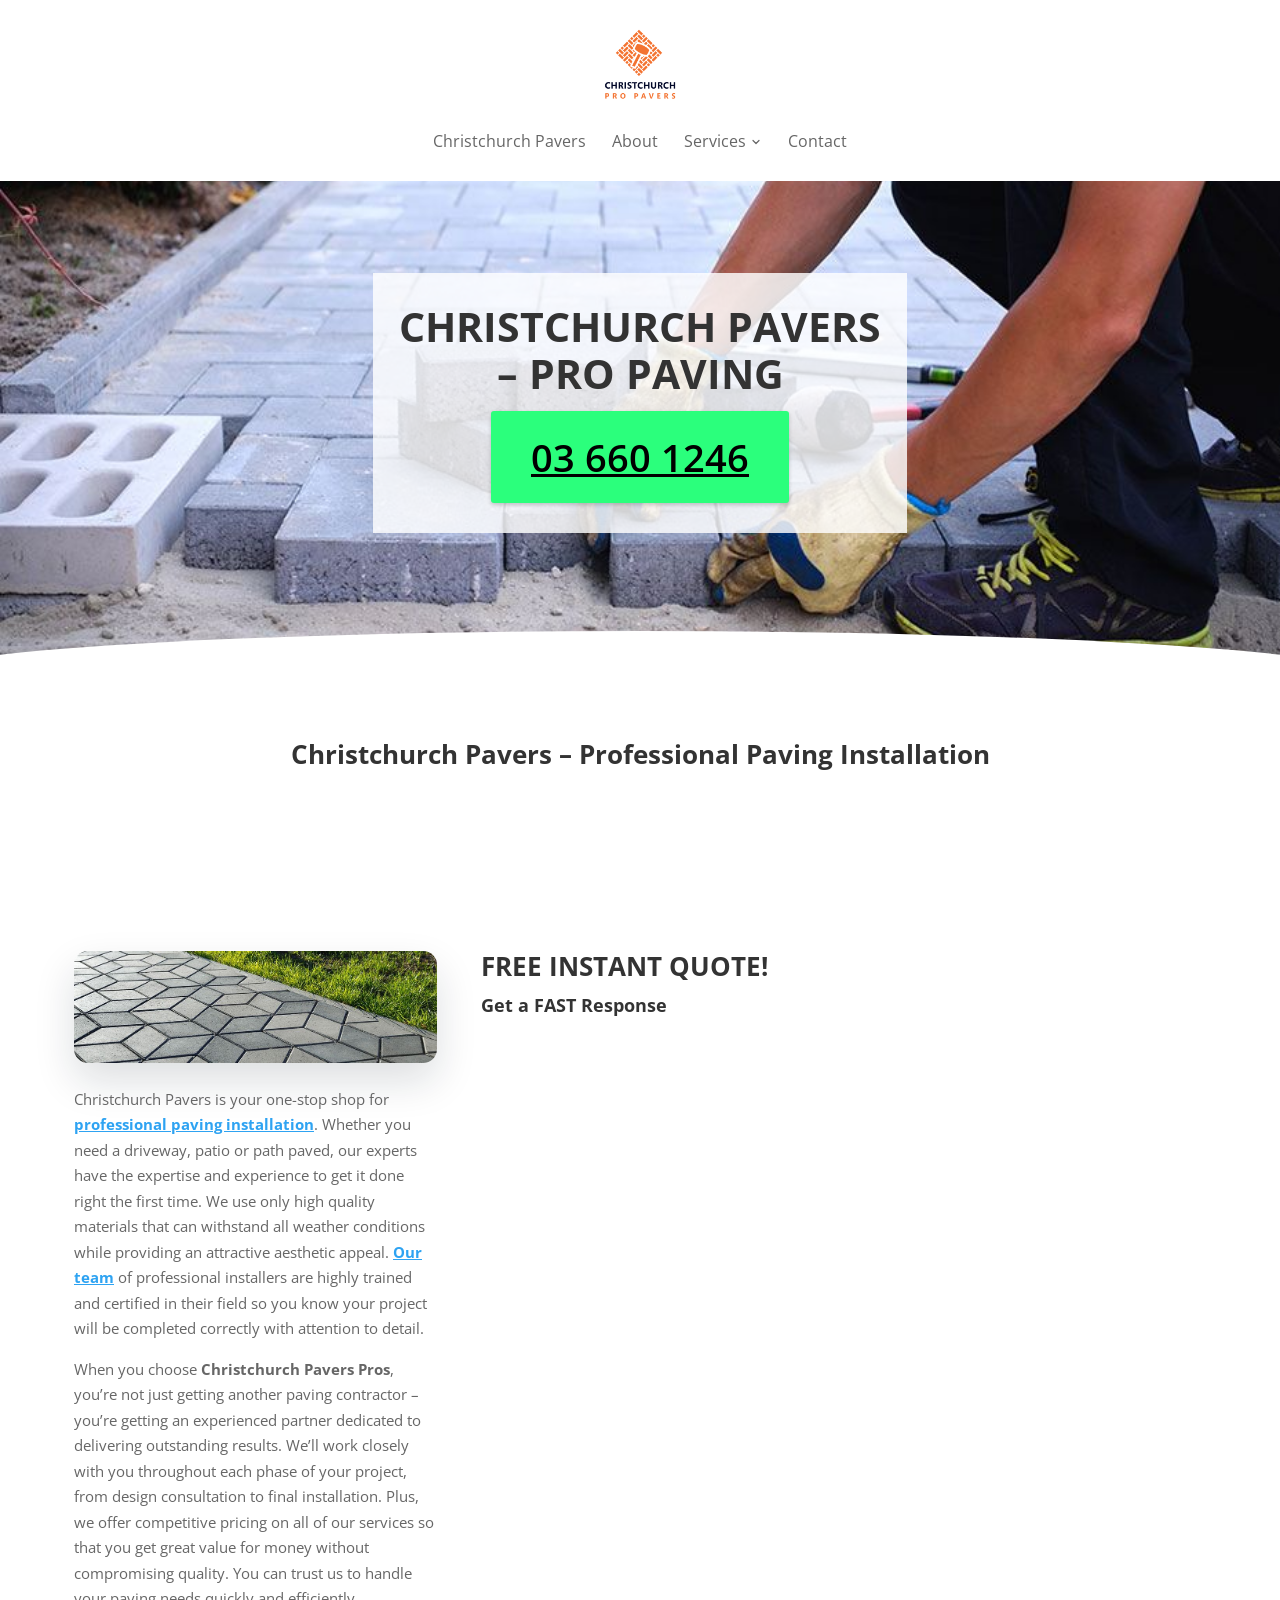
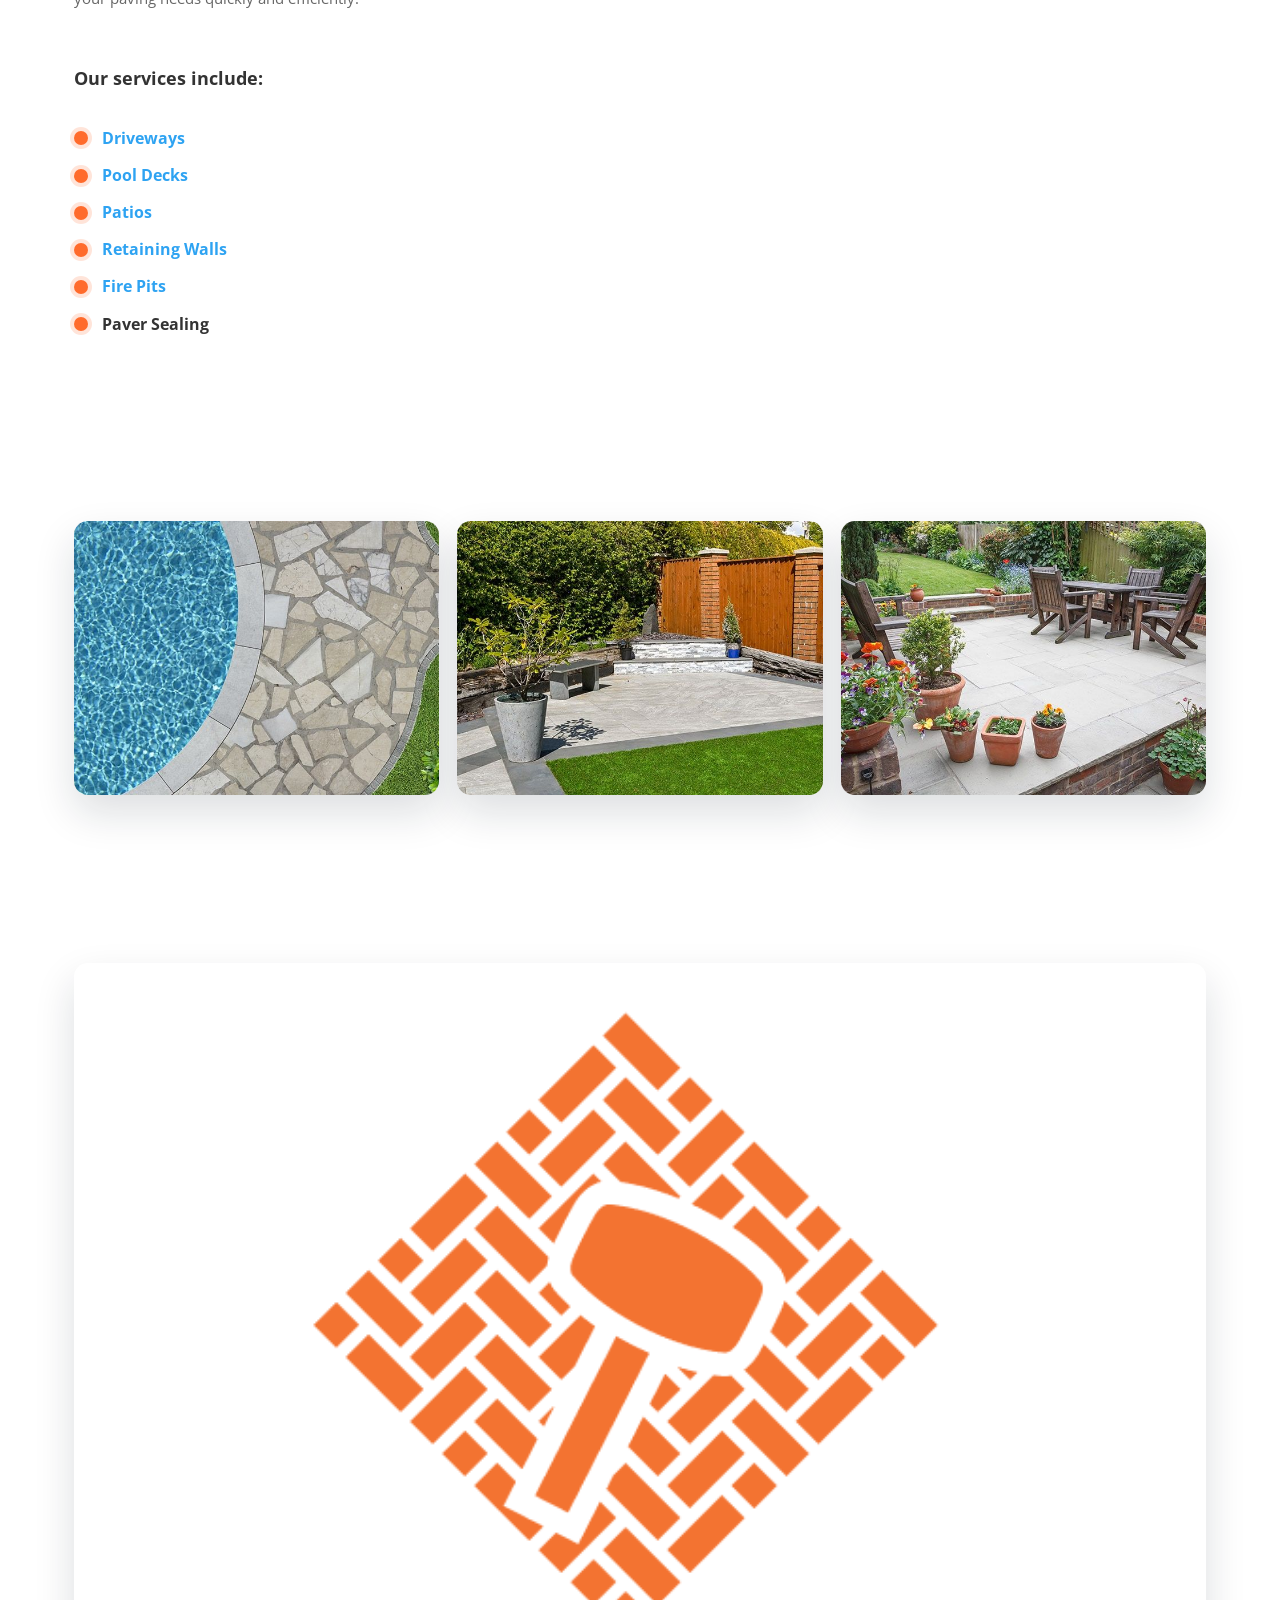
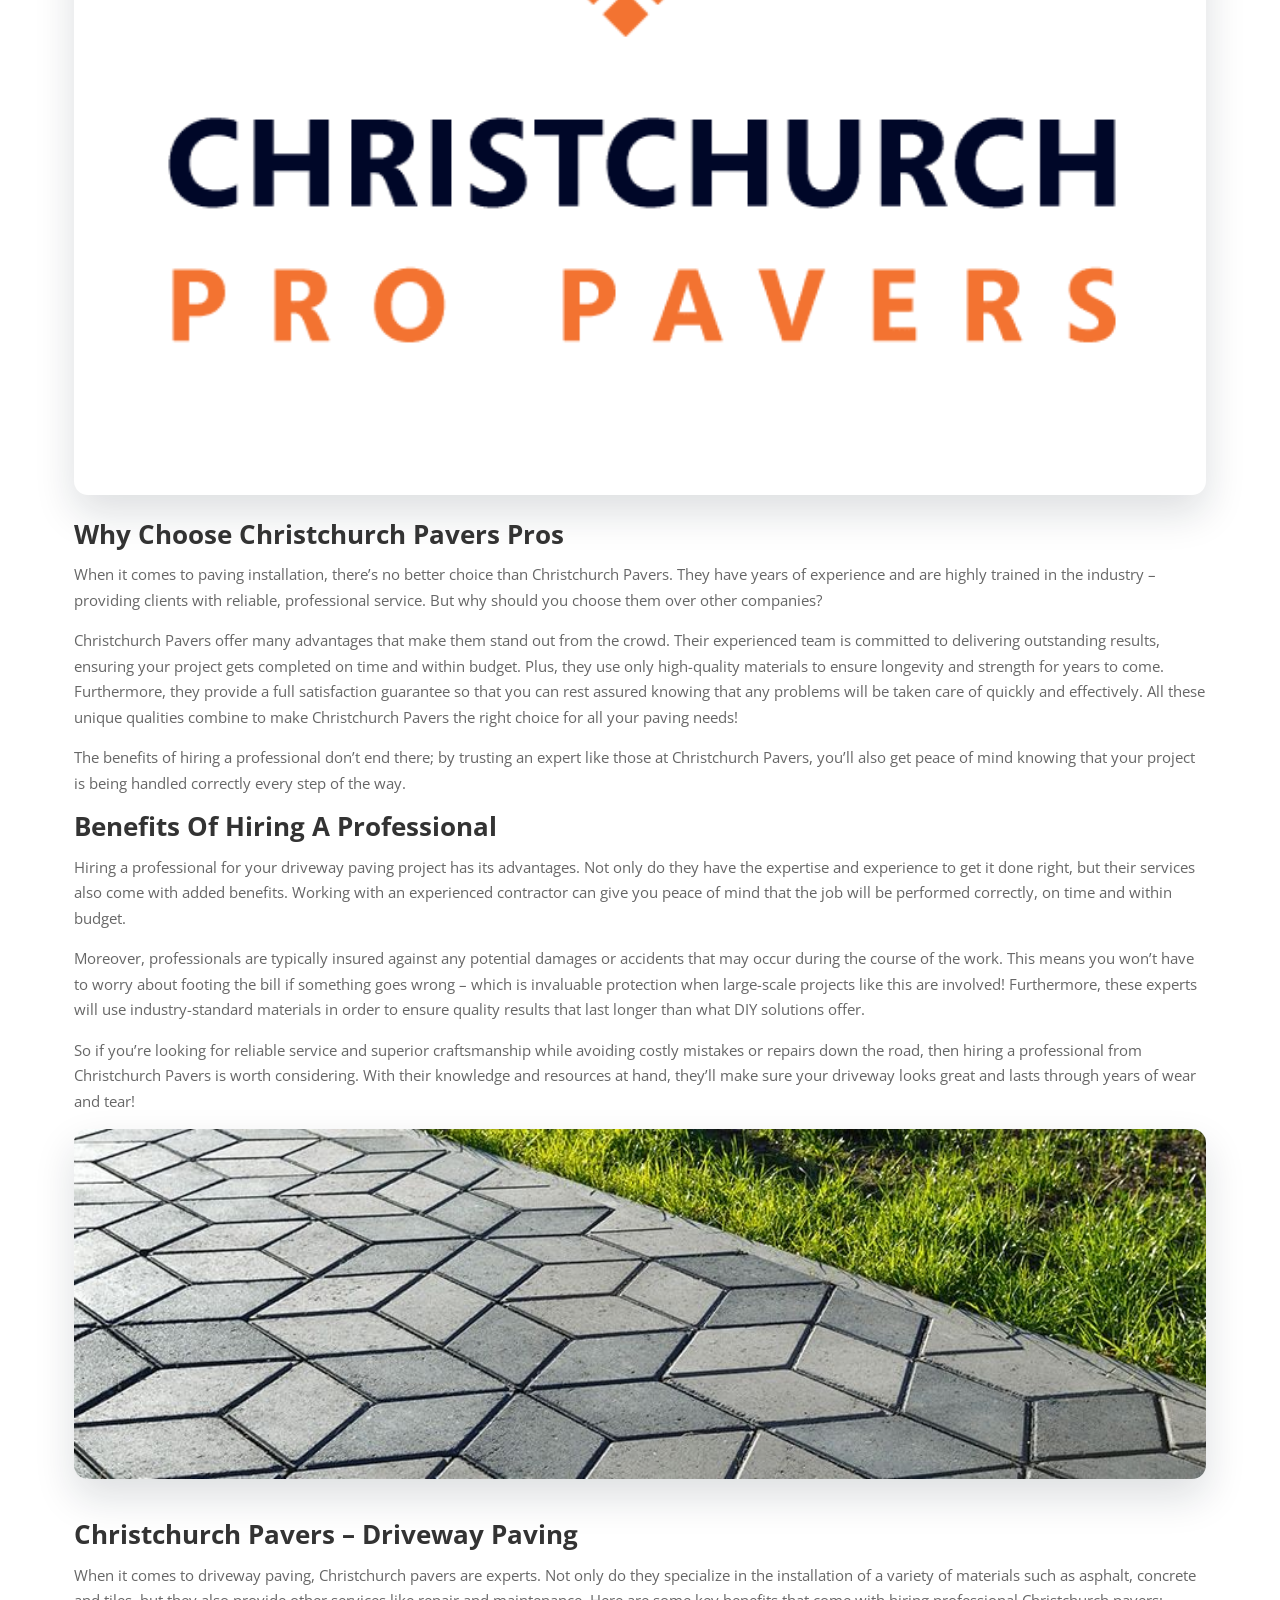
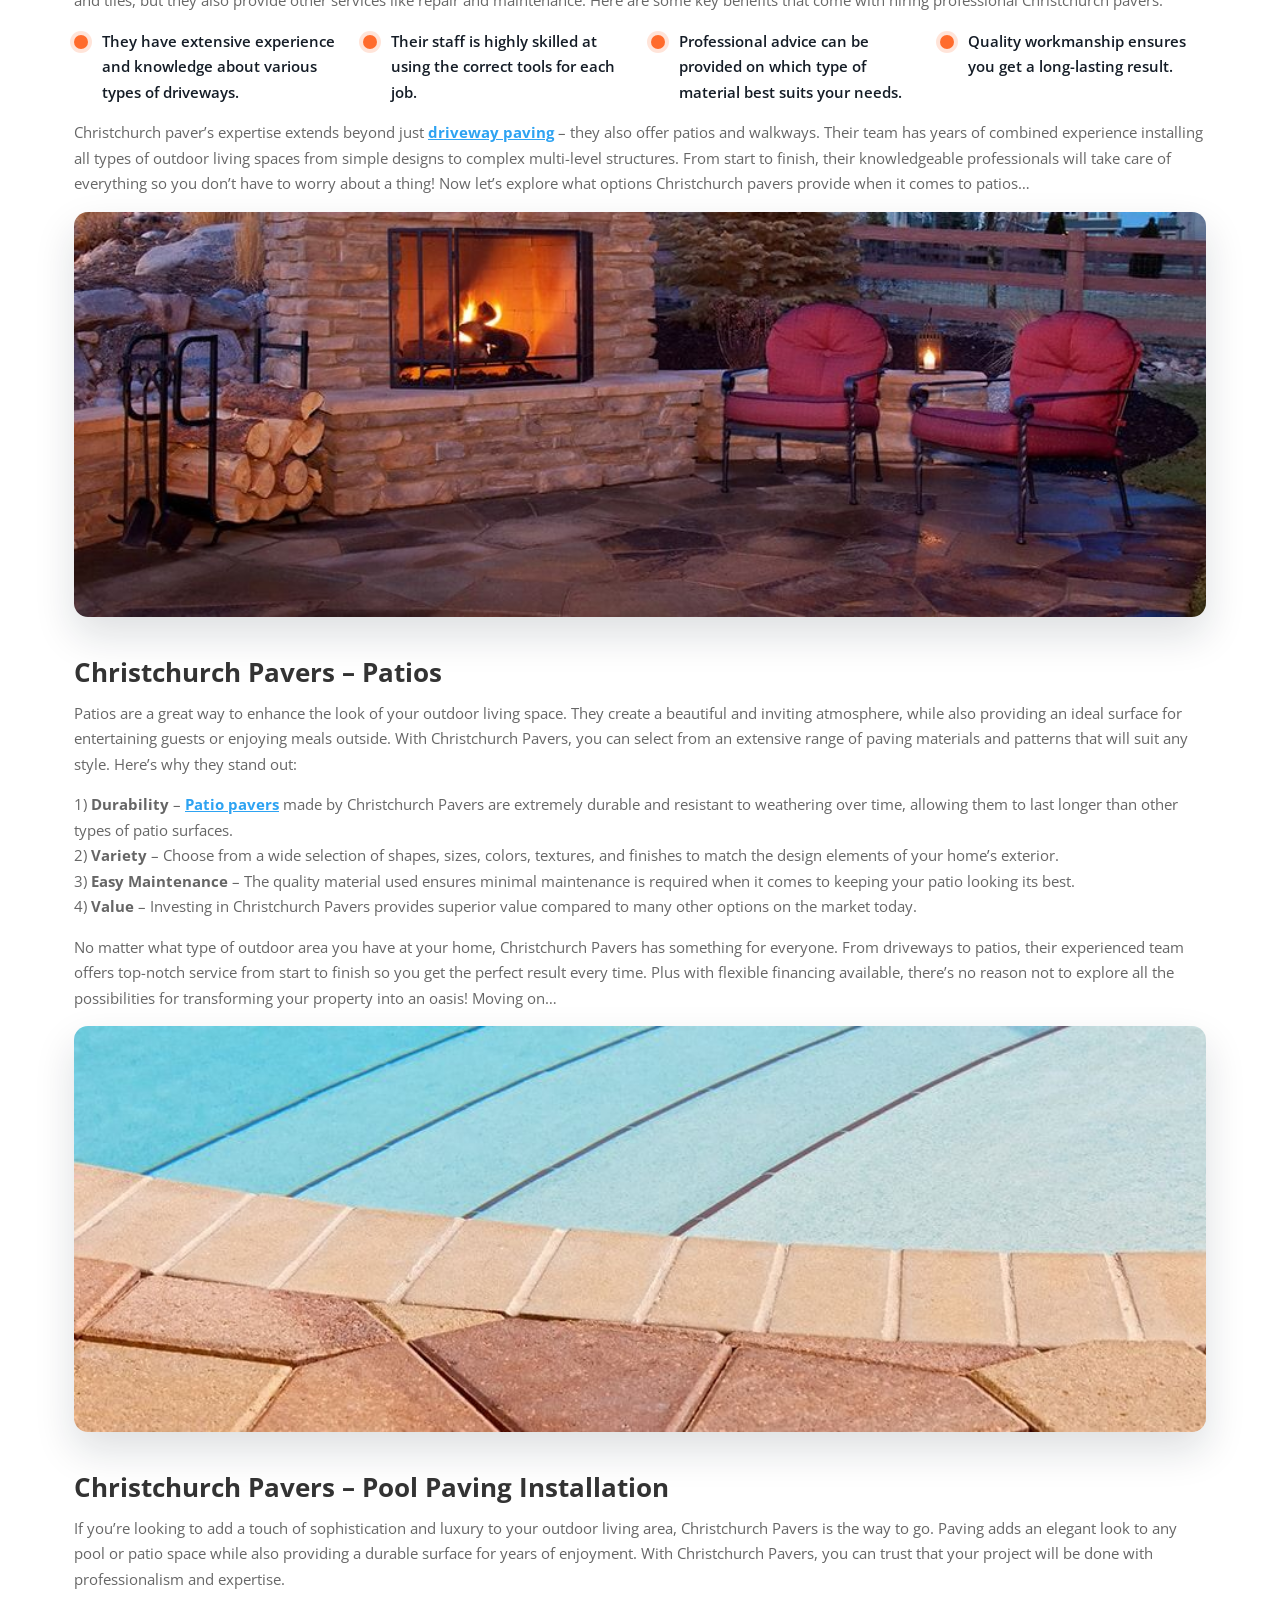
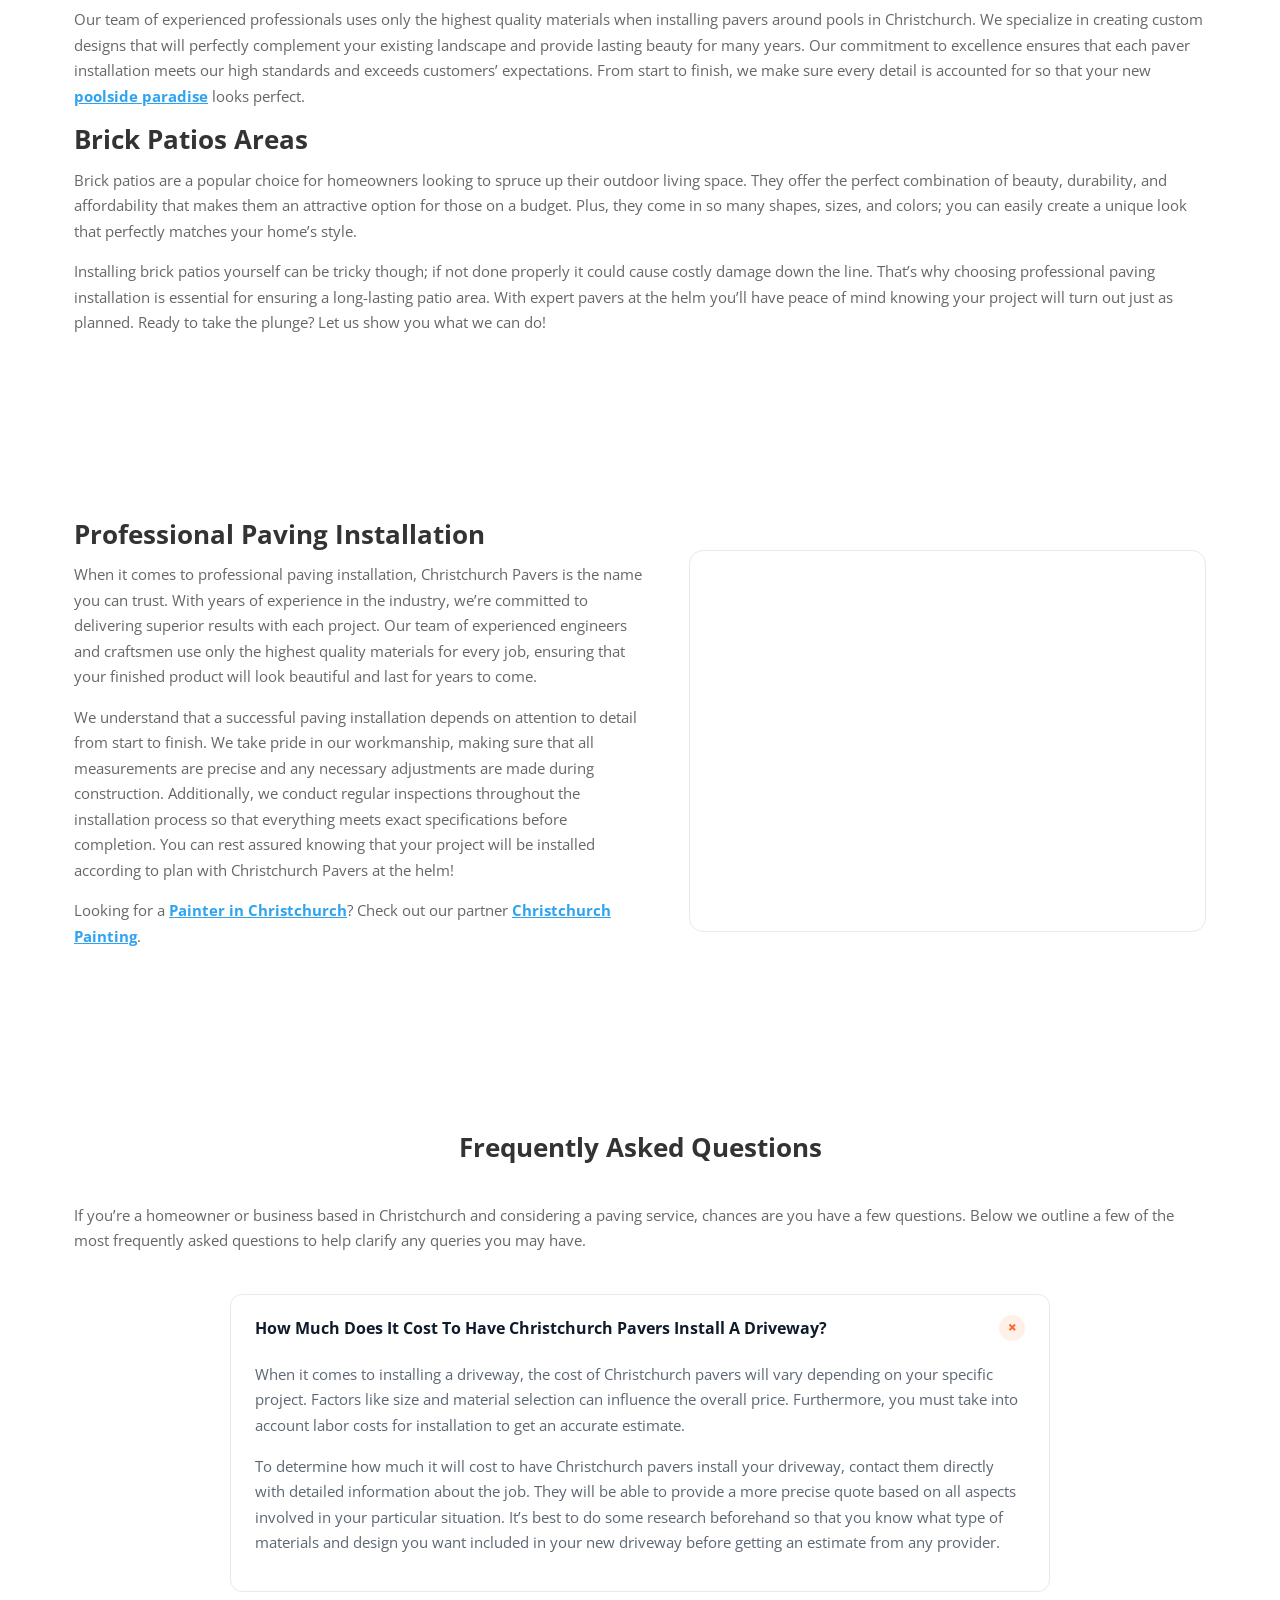
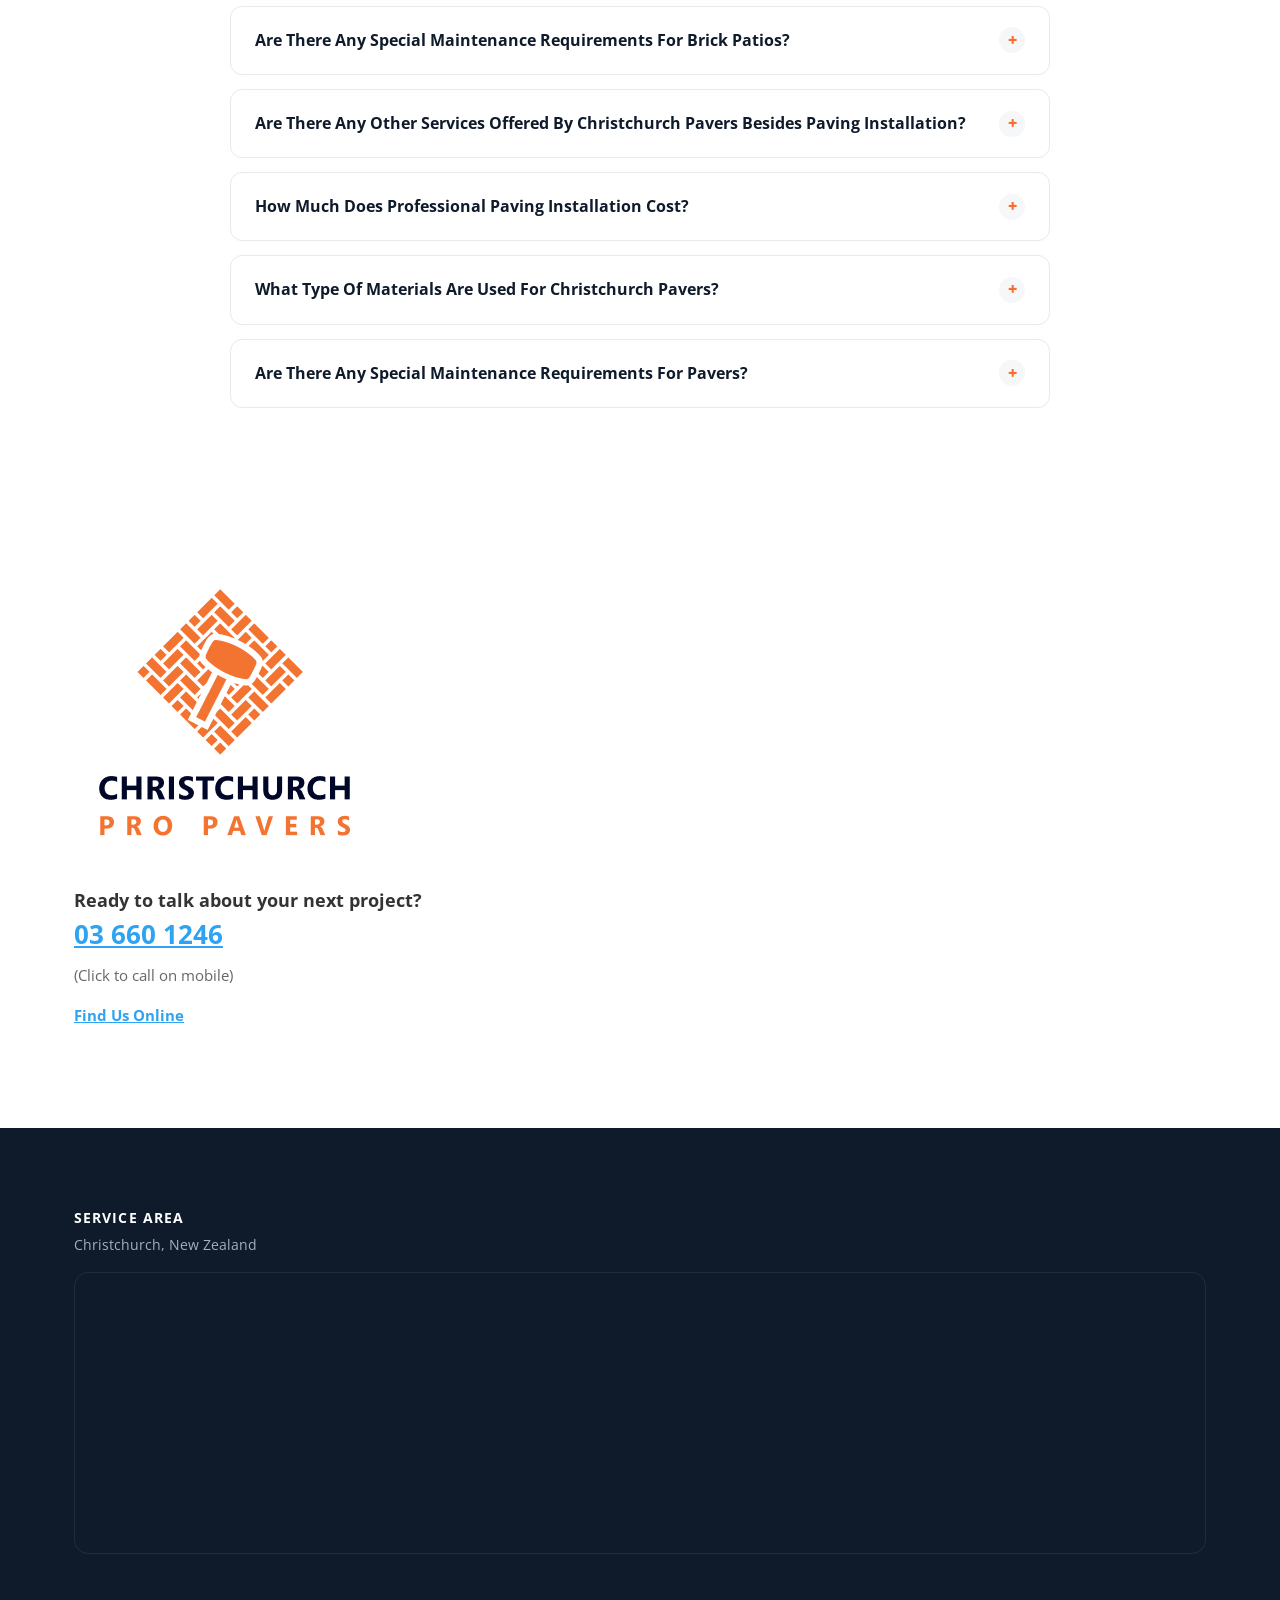
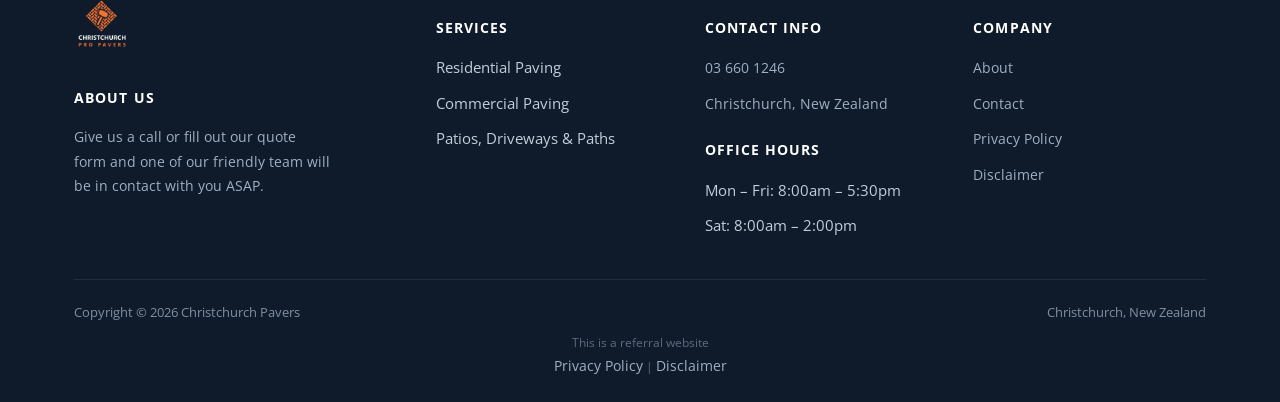
==== commit 08aa89fd: "Group service pages under a Services dropdown in the desktop nav Co-Authored-By: Claude Sonnet 5.5 <" ====
--- a/index.html
+++ b/index.html
@@ -31,10 +31,10 @@
 <header class="classic">
   <div class="c-head wrap">
     <a href="/" class="brand"><img src="/images/Christchurch-Paving-Logo-Square.png" alt="Christchurch Pavers" width="600" height="600"></a>
-    <nav class="links"><a href="/">Christchurch Pavers</a><a href="/about/">About</a><a href="/services/">Services</a><a href="/driveway-paving/">Driveway</a><a href="/paths-paving/">Paths</a><a href="/gardens-paving/">Gardens</a><a href="/patios-paving/">Patios</a><a href="/pool-paving/">Pool Paving</a><a href="/contact/">Contact</a></nav>
+    <nav class="links"><a href="/">Christchurch Pavers</a><a href="/about/">About</a><div class="nav-item"><a href="/services/">Services <svg viewBox="0 0 24 24" fill="none" stroke-width="2.4" stroke-linecap="round" stroke-linejoin="round"><path d="m6 9 6 6 6-6"/></svg></a><div class="nav-dropdown"><a href="/driveway-paving/">Driveway</a><a href="/paths-paving/">Paths</a><a href="/gardens-paving/">Gardens</a><a href="/patios-paving/">Patios</a><a href="/pool-paving/">Pool Paving</a></div></div><a href="/contact/">Contact</a></nav>
     <button type="button" class="hamburger-btn" id="hamburgerBtn" aria-label="Open menu" aria-expanded="false"><svg viewBox="0 0 24 24" fill="none" stroke="#fff" stroke-width="2.4" stroke-linecap="round" stroke-linejoin="round"><path d="M4 7h16M4 12h16M4 17h16"/></svg></button>
   </div>
-  <div class="mobile-menu" id="mobileMenu"><a href="/">Christchurch Pavers</a><a href="/about/">About</a><a href="/services/">Services</a><a href="/driveway-paving/">Driveway</a><a href="/paths-paving/">Paths</a><a href="/gardens-paving/">Gardens</a><a href="/patios-paving/">Patios</a><a href="/pool-paving/">Pool Paving</a><a href="/contact/">Contact</a><a href="tel:036601246" class="mobile-menu-phone">Call 03 660 1246</a></div>
+  <div class="mobile-menu" id="mobileMenu"><a href="/">Christchurch Pavers</a><a href="/about/">About</a><a href="/services/">Services</a><div class="mobile-submenu"><a href="/driveway-paving/">Driveway</a><a href="/paths-paving/">Paths</a><a href="/gardens-paving/">Gardens</a><a href="/patios-paving/">Patios</a><a href="/pool-paving/">Pool Paving</a></div><a href="/contact/">Contact</a><a href="tel:036601246" class="mobile-menu-phone">Call 03 660 1246</a></div>
 </header>
 <main>
 <section class="hero-c" id="top"><div class="hero-c-box"><div class="row"><div class="text"><h1>CHRISTCHURCH PAVERS – PRO PAVING</h1></div><p class="btn-wrap"><a class="btn btn-primary" href="tel:036601246">03 660 1246</a></p></div></div></section>
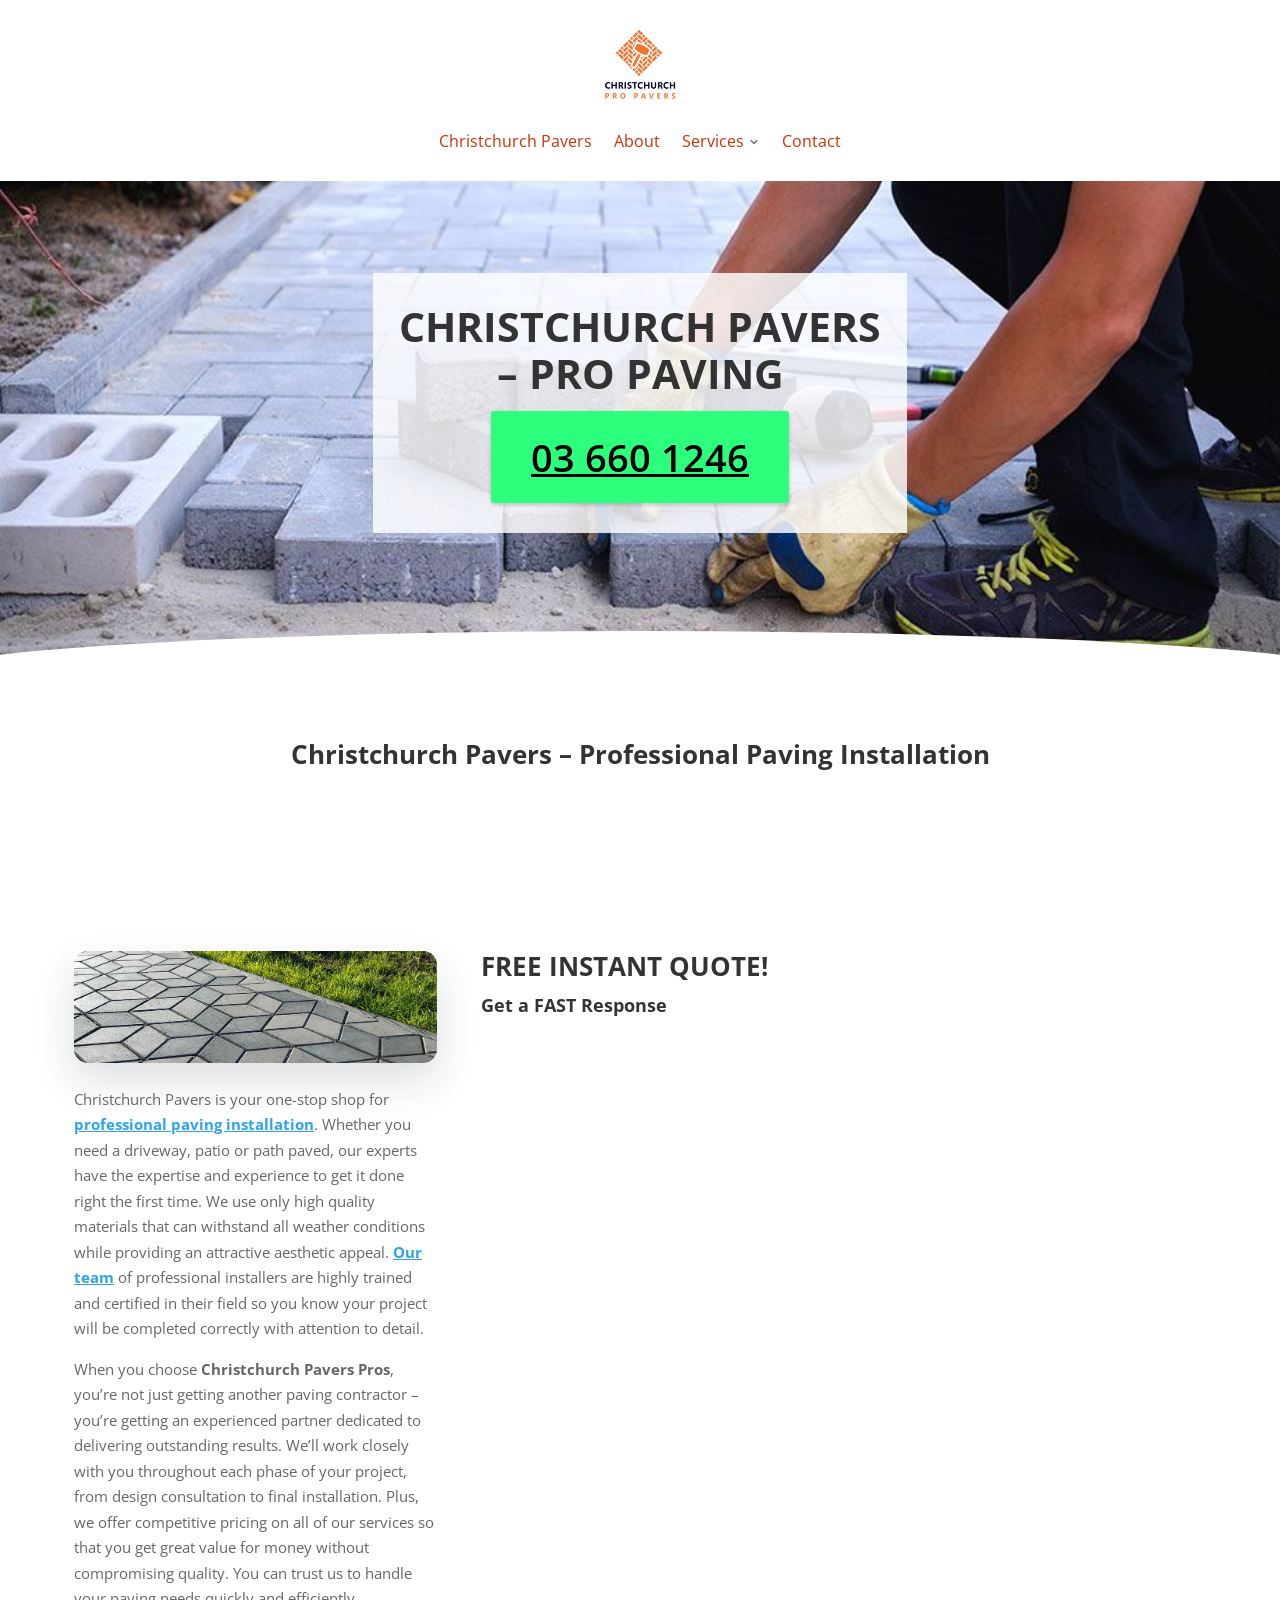
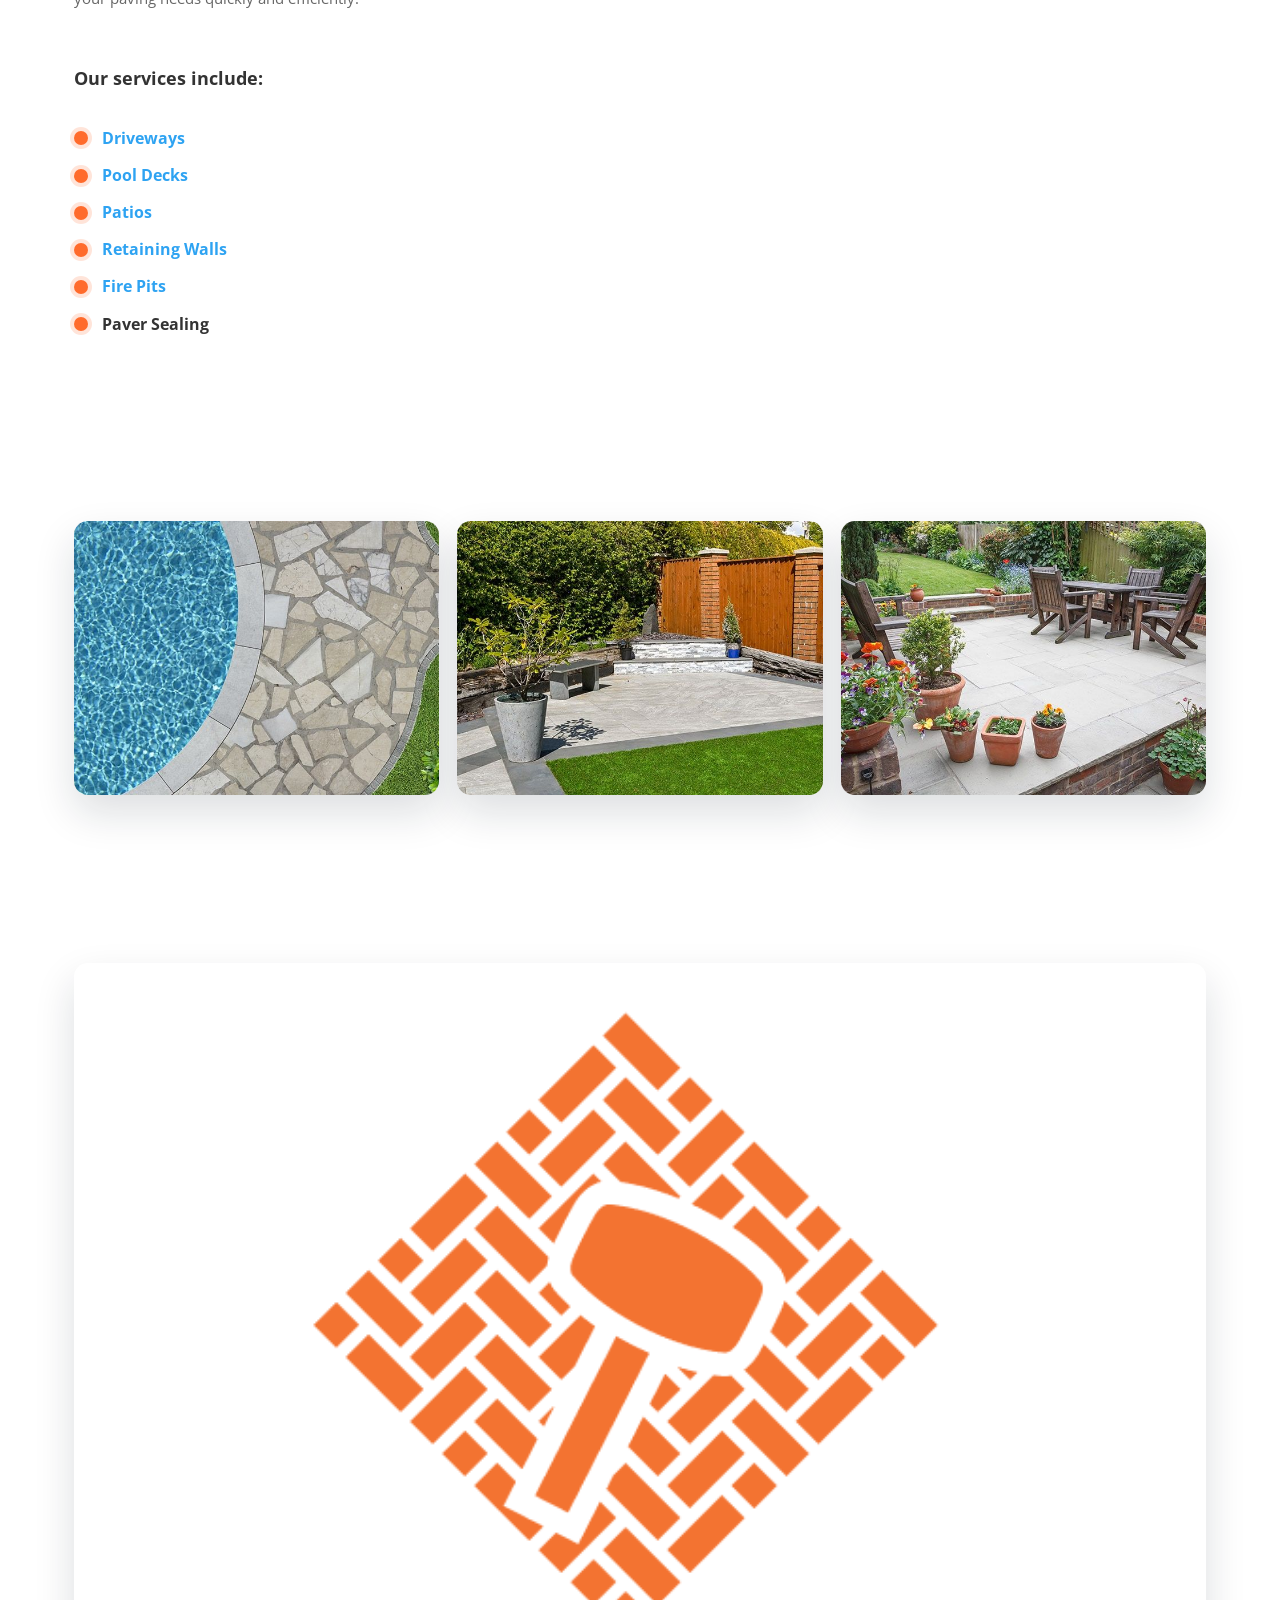
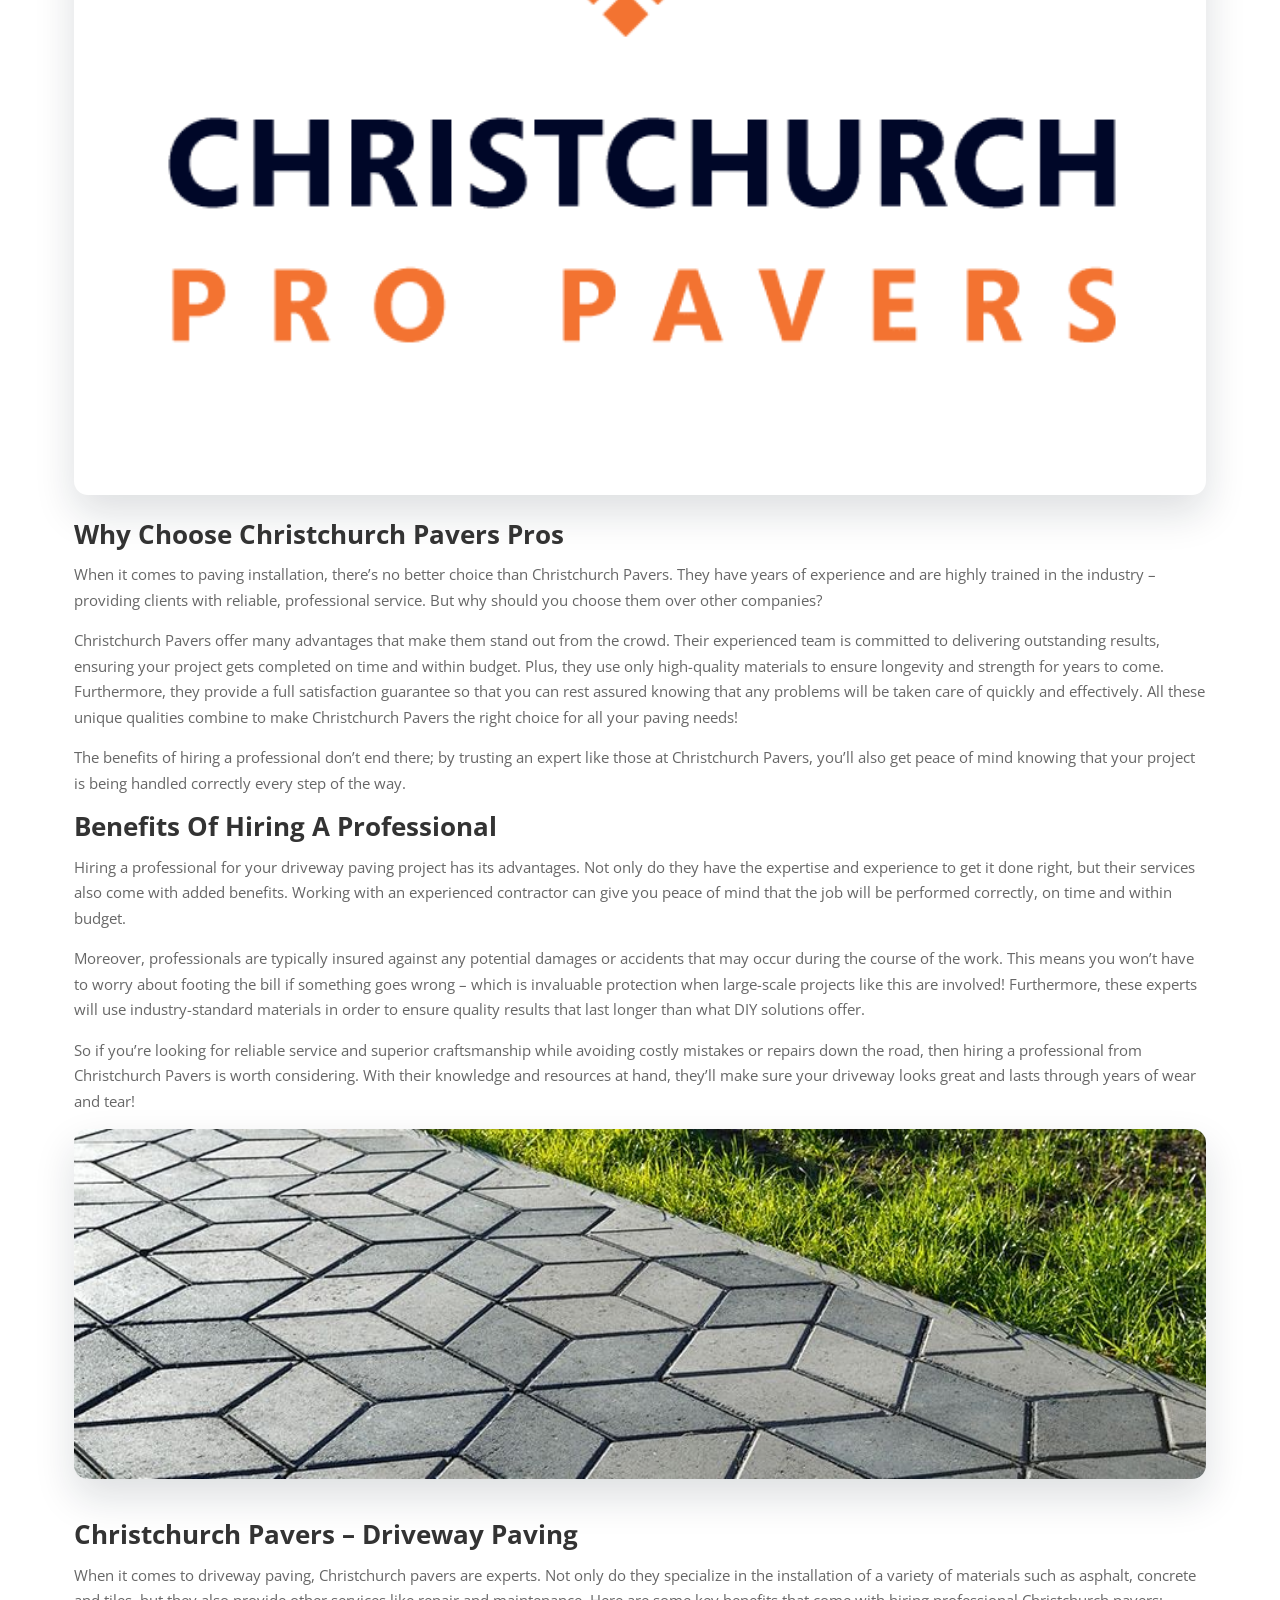
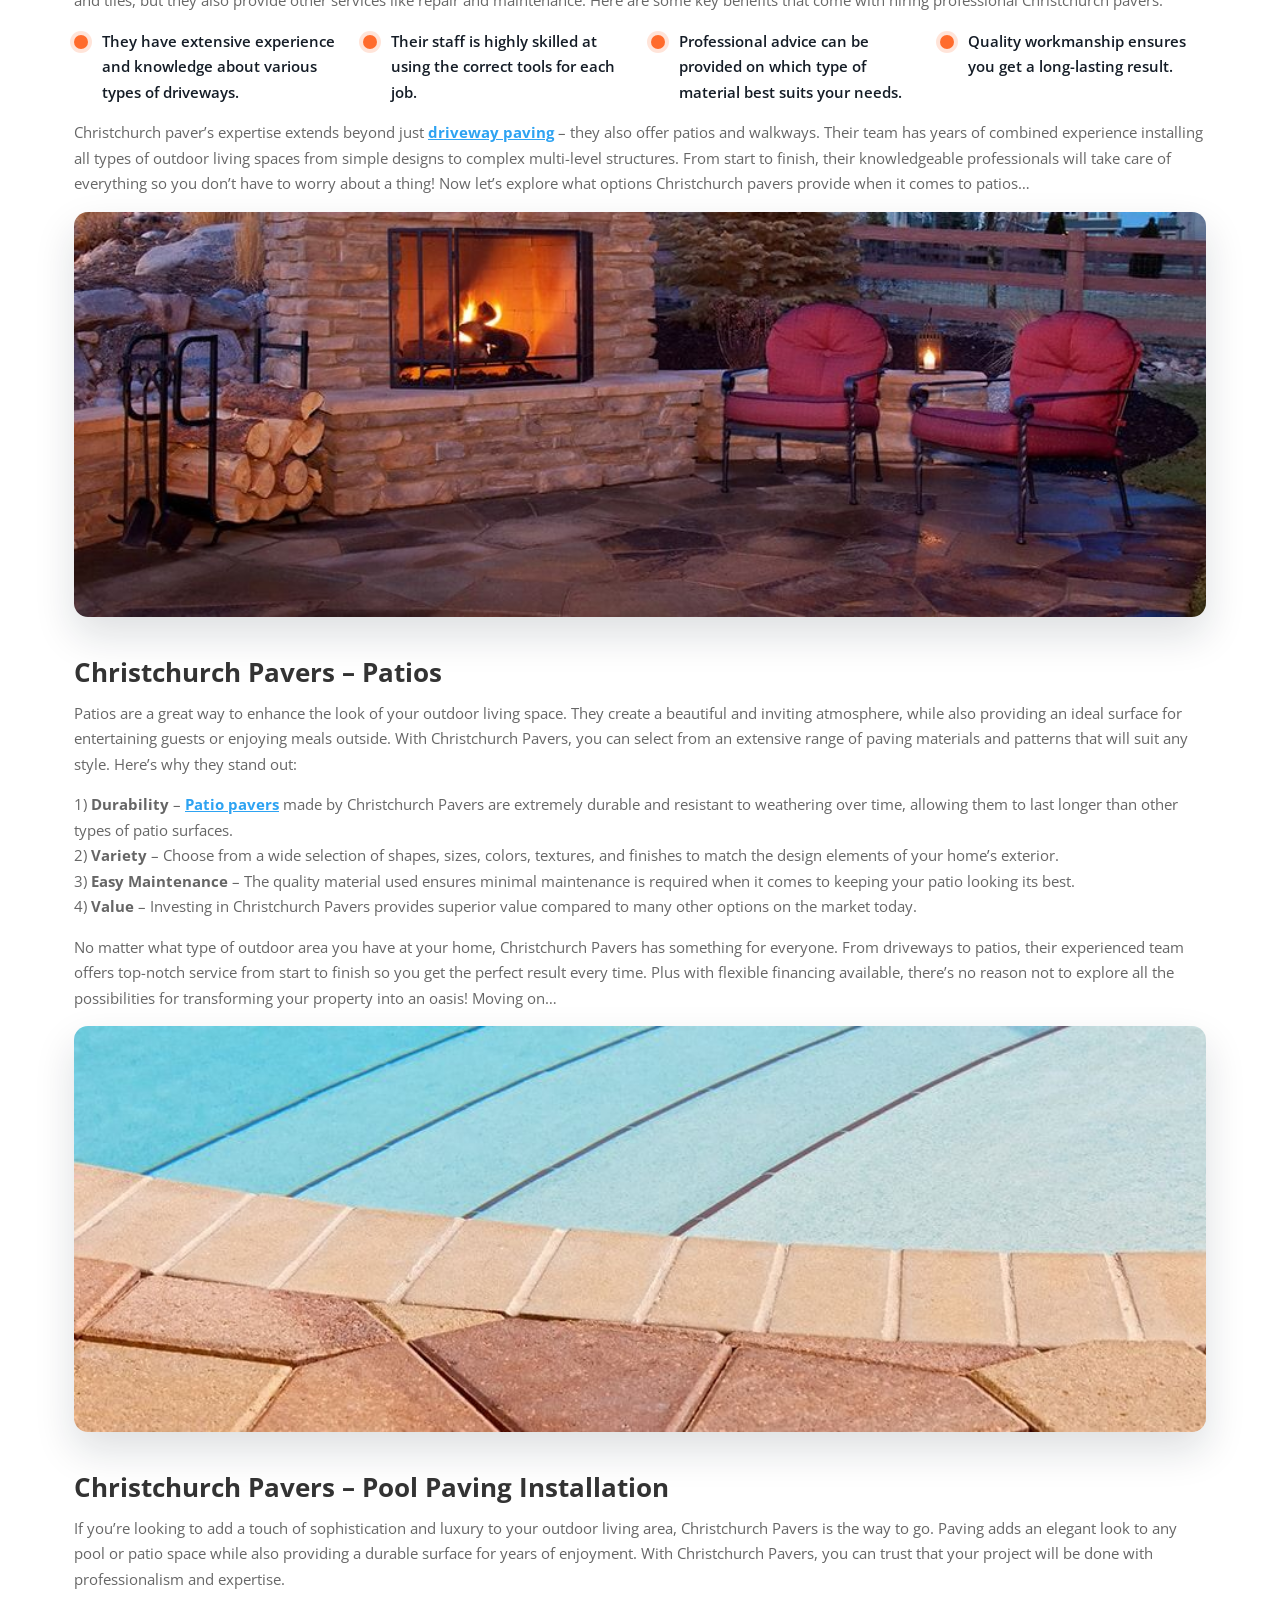
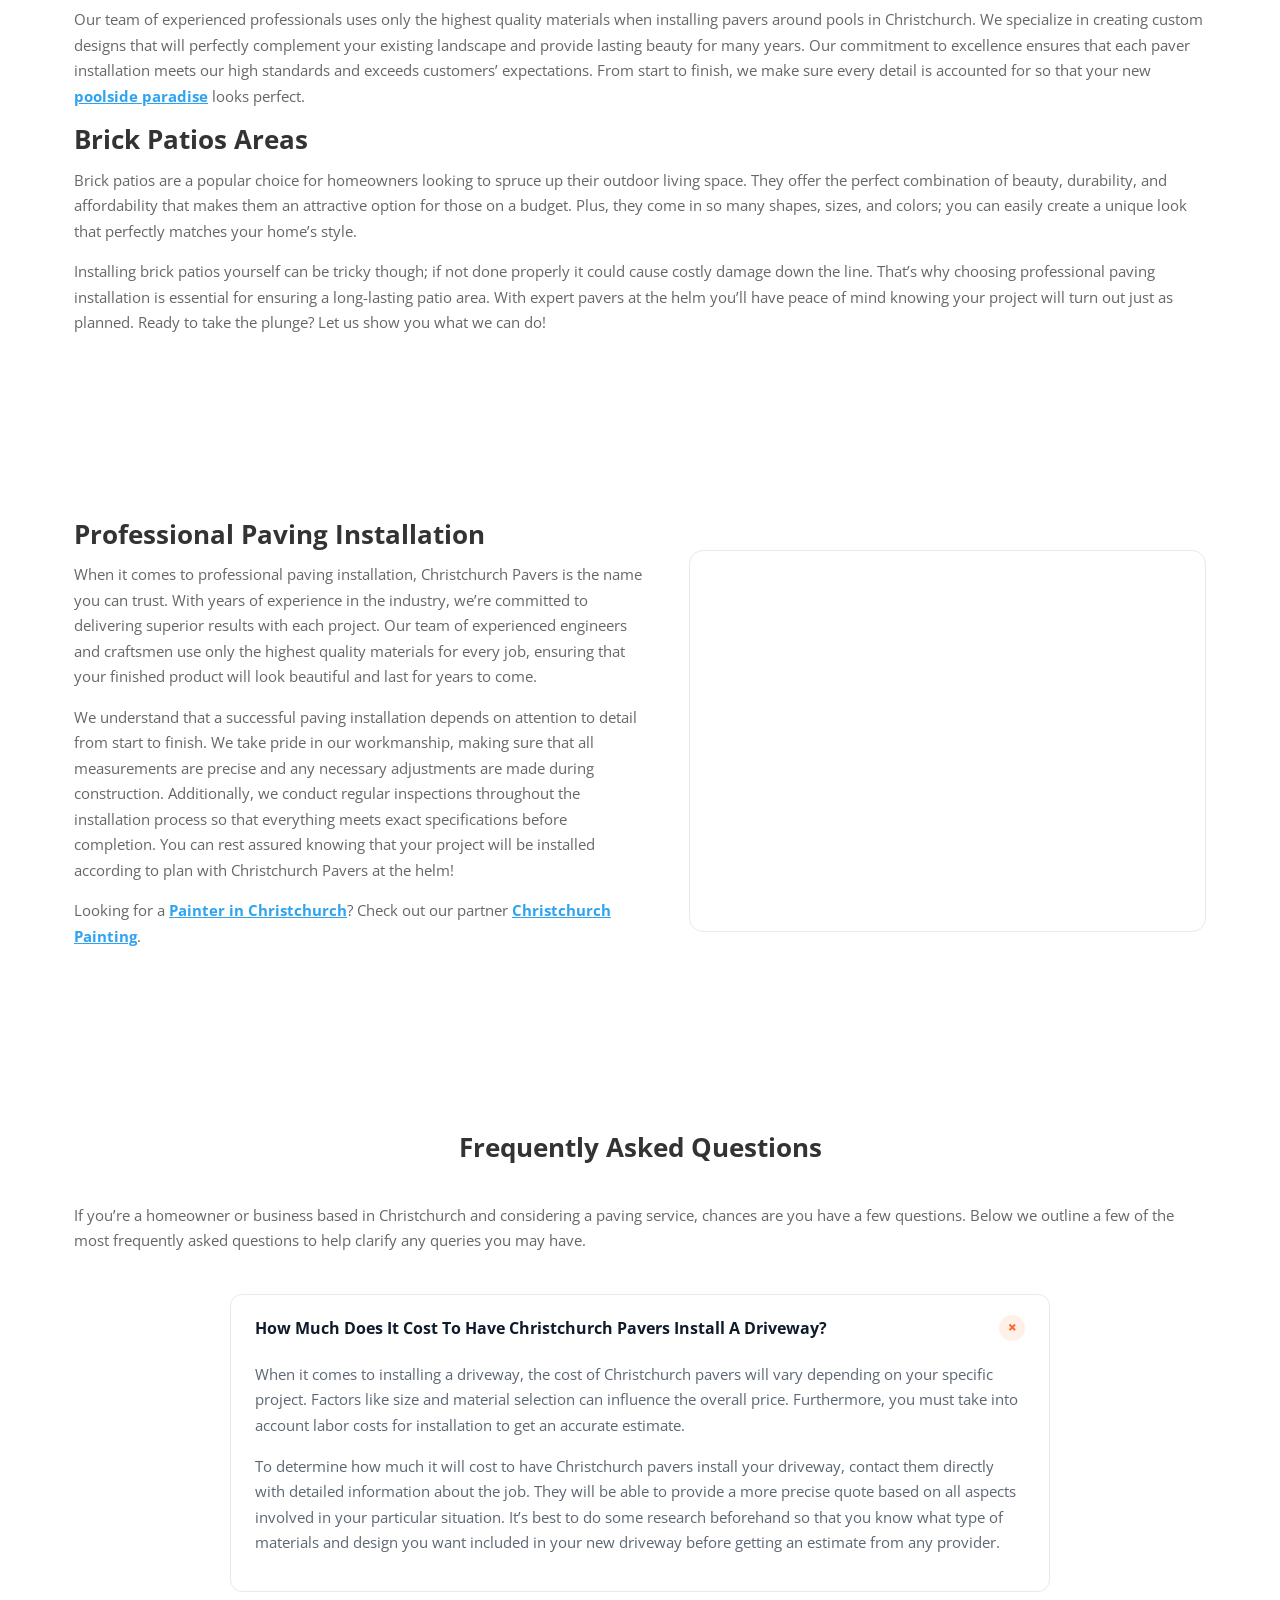
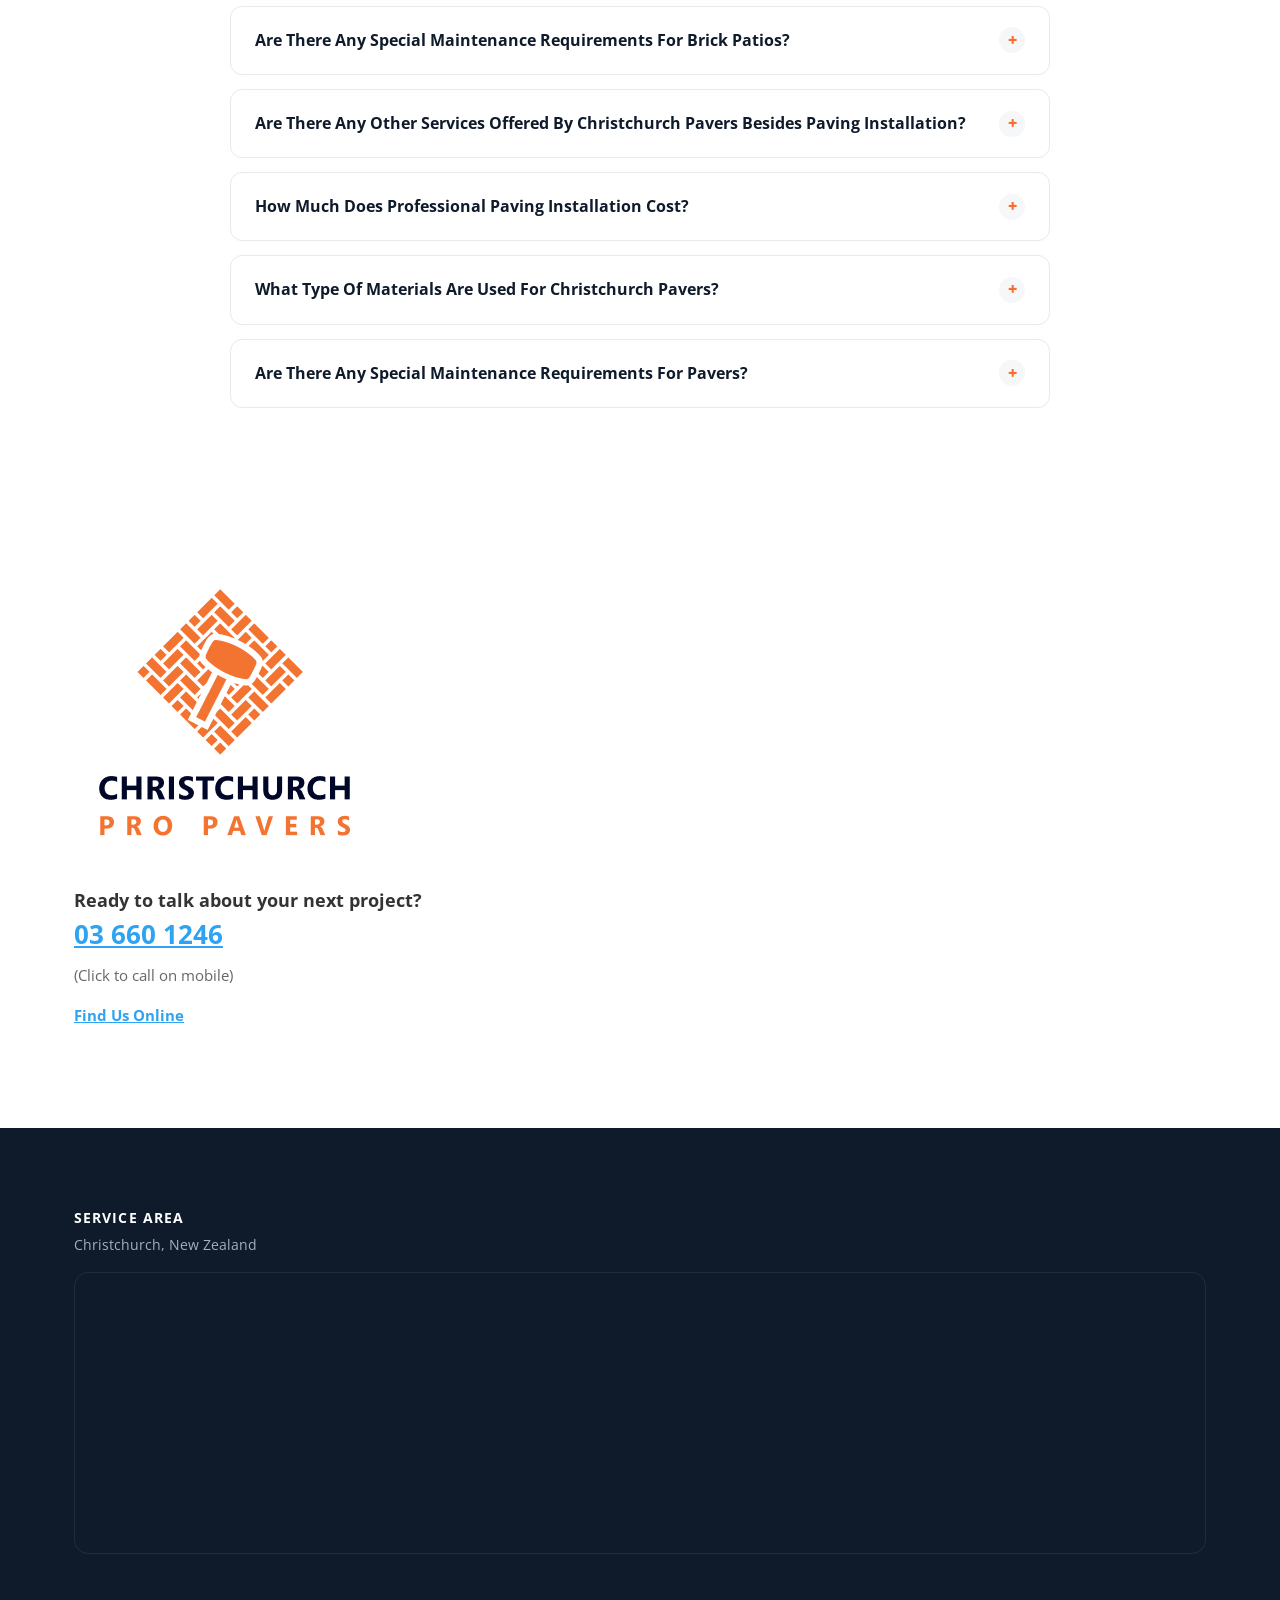
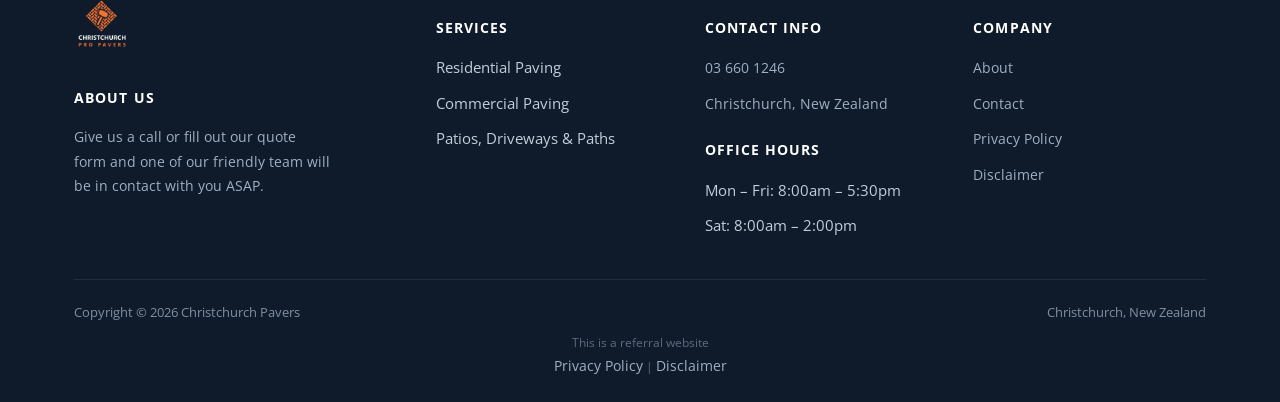
==== commit c0401549: "Mobile menu: make scrollable and collapse Services submenu Co-Authored-By: Claude Sonnet 5.5 <norepl" ====
--- a/index.html
+++ b/index.html
@@ -26,7 +26,7 @@
 <link rel="preload" as="style" href="https://fonts.googleapis.com/css2?family=Open+Sans:wght@400;600;700;800&display=swap" onload="this.onload=null;this.rel='stylesheet'">
 <noscript><link rel="stylesheet" href="https://fonts.googleapis.com/css2?family=Open+Sans:wght@400;600;700;800&display=swap"></noscript>
 <link rel="stylesheet" href="/css/style.css">
-</head>
+<style id="mnfix">.mobile-menu.open{max-height:calc(100vh - 150px);max-height:calc(100dvh - 150px);overflow-y:auto;-webkit-overflow-scrolling:touch;overscroll-behavior:contain}.mobile-menu.msub-ready .mobile-submenu{display:none}.mobile-menu.msub-ready .mobile-submenu.open{display:flex}.mobile-menu a.msub-parent{display:flex;justify-content:space-between;align-items:center}.mobile-menu a.msub-parent::after{content:"";width:8px;height:8px;border-right:2px solid currentColor;border-bottom:2px solid currentColor;transform:rotate(45deg);margin-right:6px;transition:transform .2s}.mobile-menu a.msub-parent[aria-expanded=true]::after{transform:rotate(-135deg)}</style></head>
 <body class="">
 <header class="classic">
   <div class="c-head wrap">
@@ -119,5 +119,5 @@
 (function(){var b=document.getElementById('hamburgerBtn'),m=document.getElementById('mobileMenu');if(!b||!m)return;b.addEventListener('click',function(){var o=m.classList.toggle('open');b.setAttribute('aria-expanded',o?'true':'false');});})();
 </script>
 <script src="https://link.msgsndr.com/js/form_embed.js" defer></script>
-</body>
+<script id="mnfixjs">(function(){var m=document.getElementById("mobileMenu");if(!m)return;m.querySelectorAll(".mobile-submenu").forEach(function(s){var p=s.previousElementSibling;if(!p||p.tagName!=="A")return;var a=document.createElement("a");a.href=p.getAttribute("href");a.textContent="All "+p.textContent.trim();s.insertBefore(a,s.firstChild);m.classList.add("msub-ready");p.classList.add("msub-parent");p.setAttribute("aria-expanded","false");p.addEventListener("click",function(e){e.preventDefault();var o=s.classList.toggle("open");p.setAttribute("aria-expanded",o?"true":"false")})})})();</script></body>
 </html>
--- a/css/style.css
+++ b/css/style.css
@@ -539,3 +539,7 @@
 .text li a:hover{text-decoration:underline}
 
 .sec-cream{background:#fcf6e9}
+
+header.classic nav.links > a,header.classic .nav-item > a{color:#ce3102}
+header.classic nav.links a:hover{color:#8f2200}
+header.classic nav.links{flex-wrap:wrap;gap:8px 22px}
